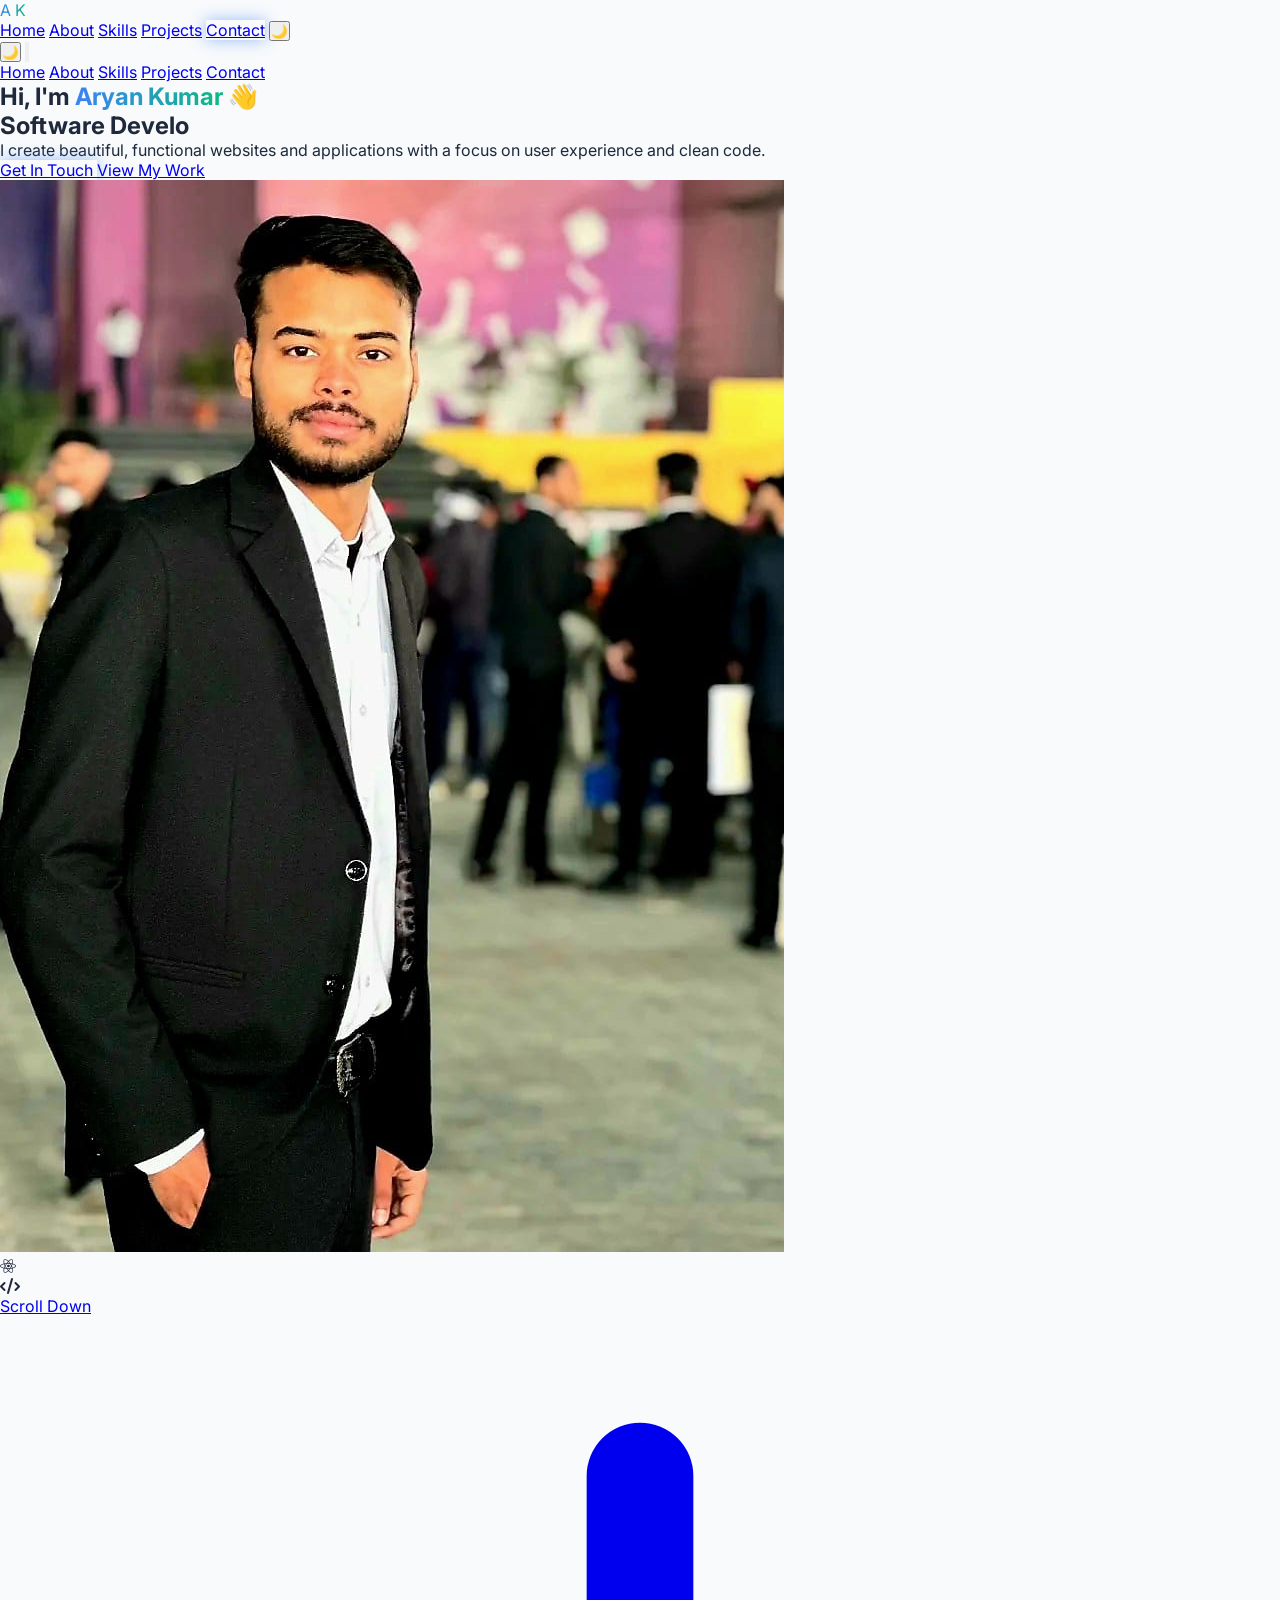
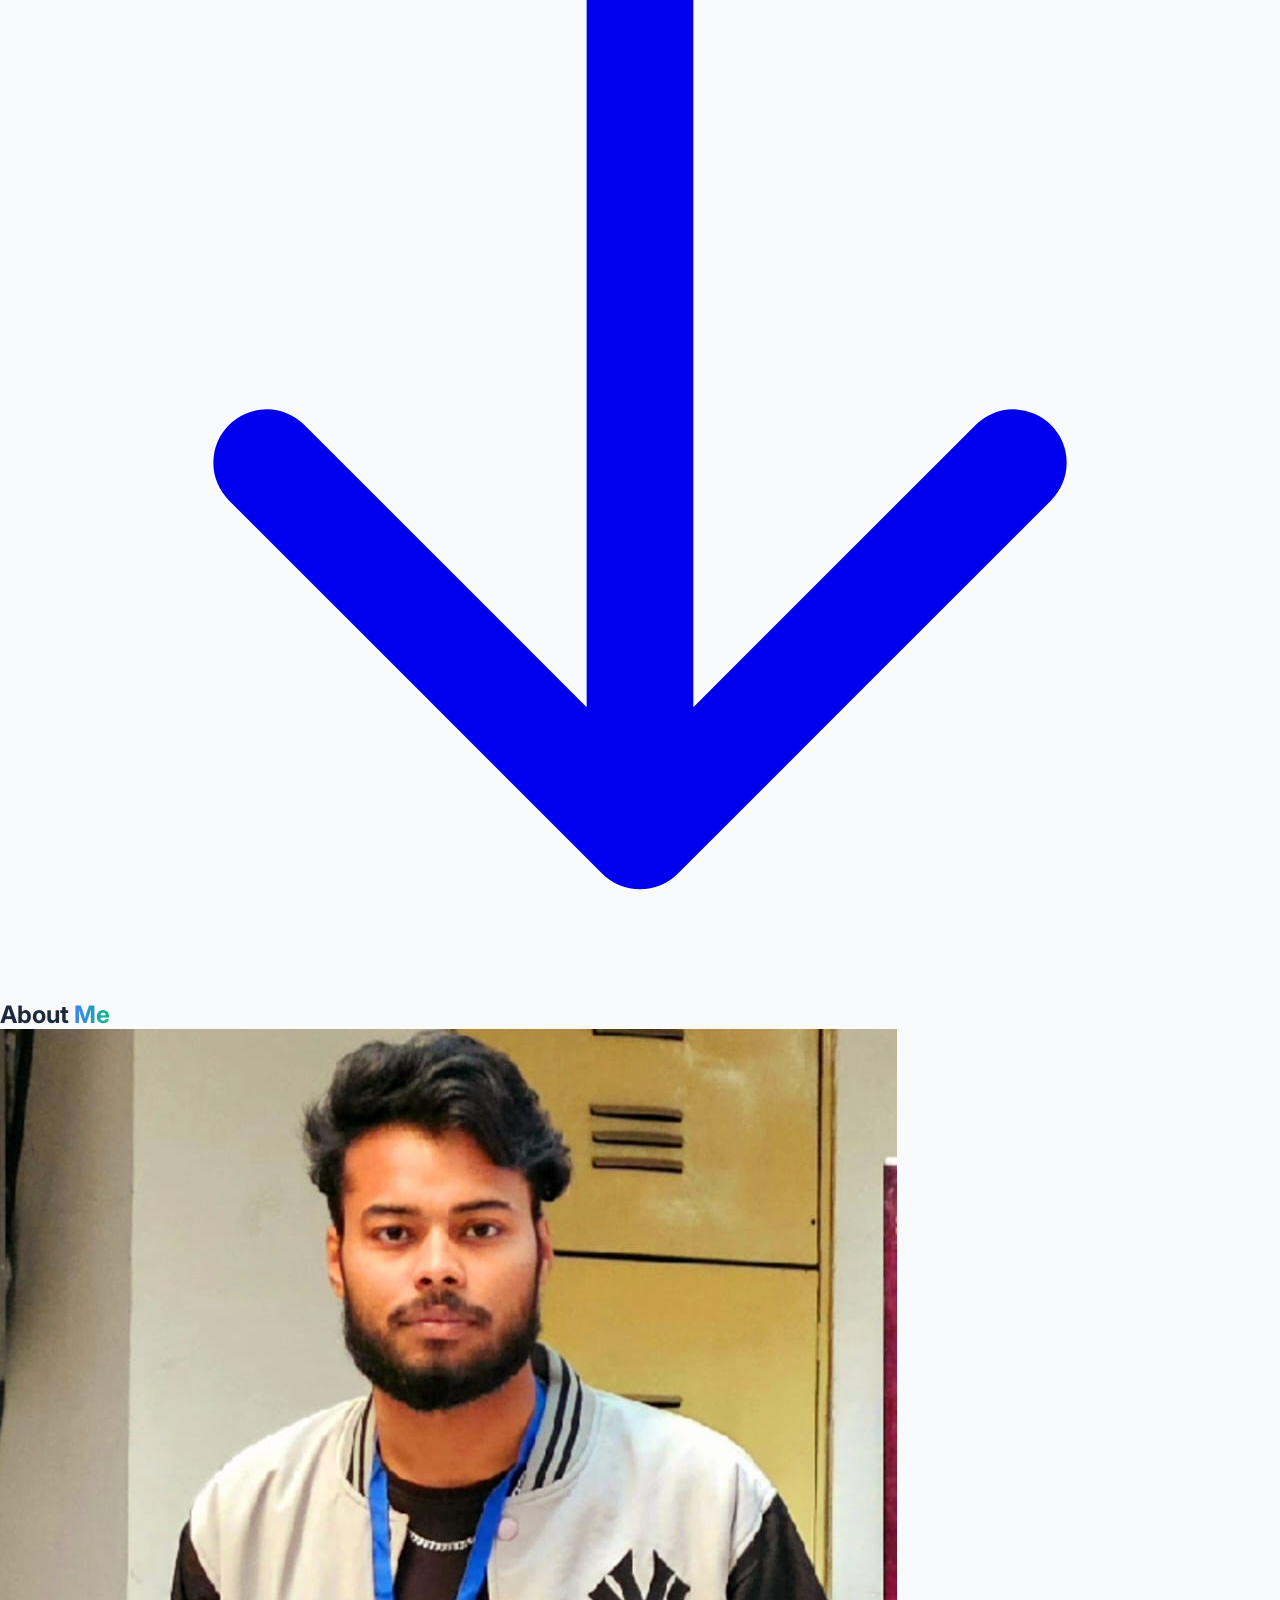
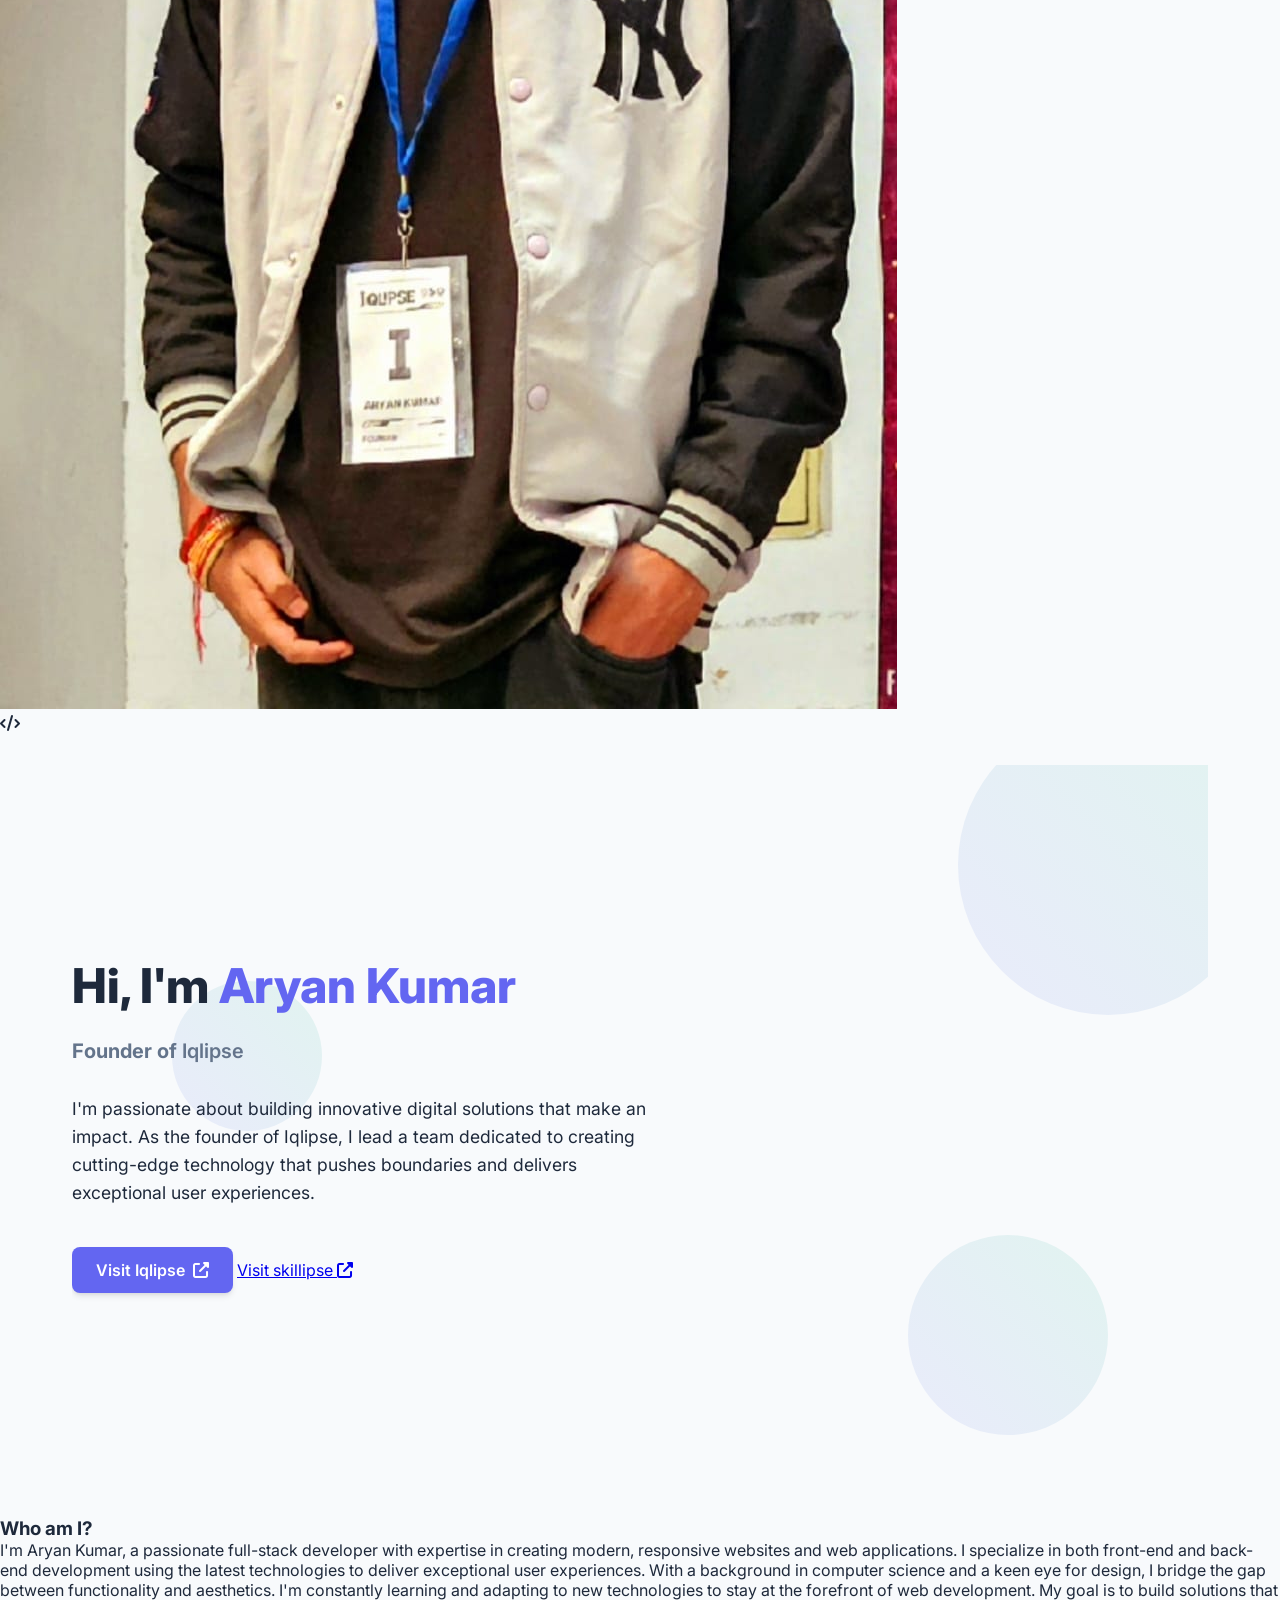
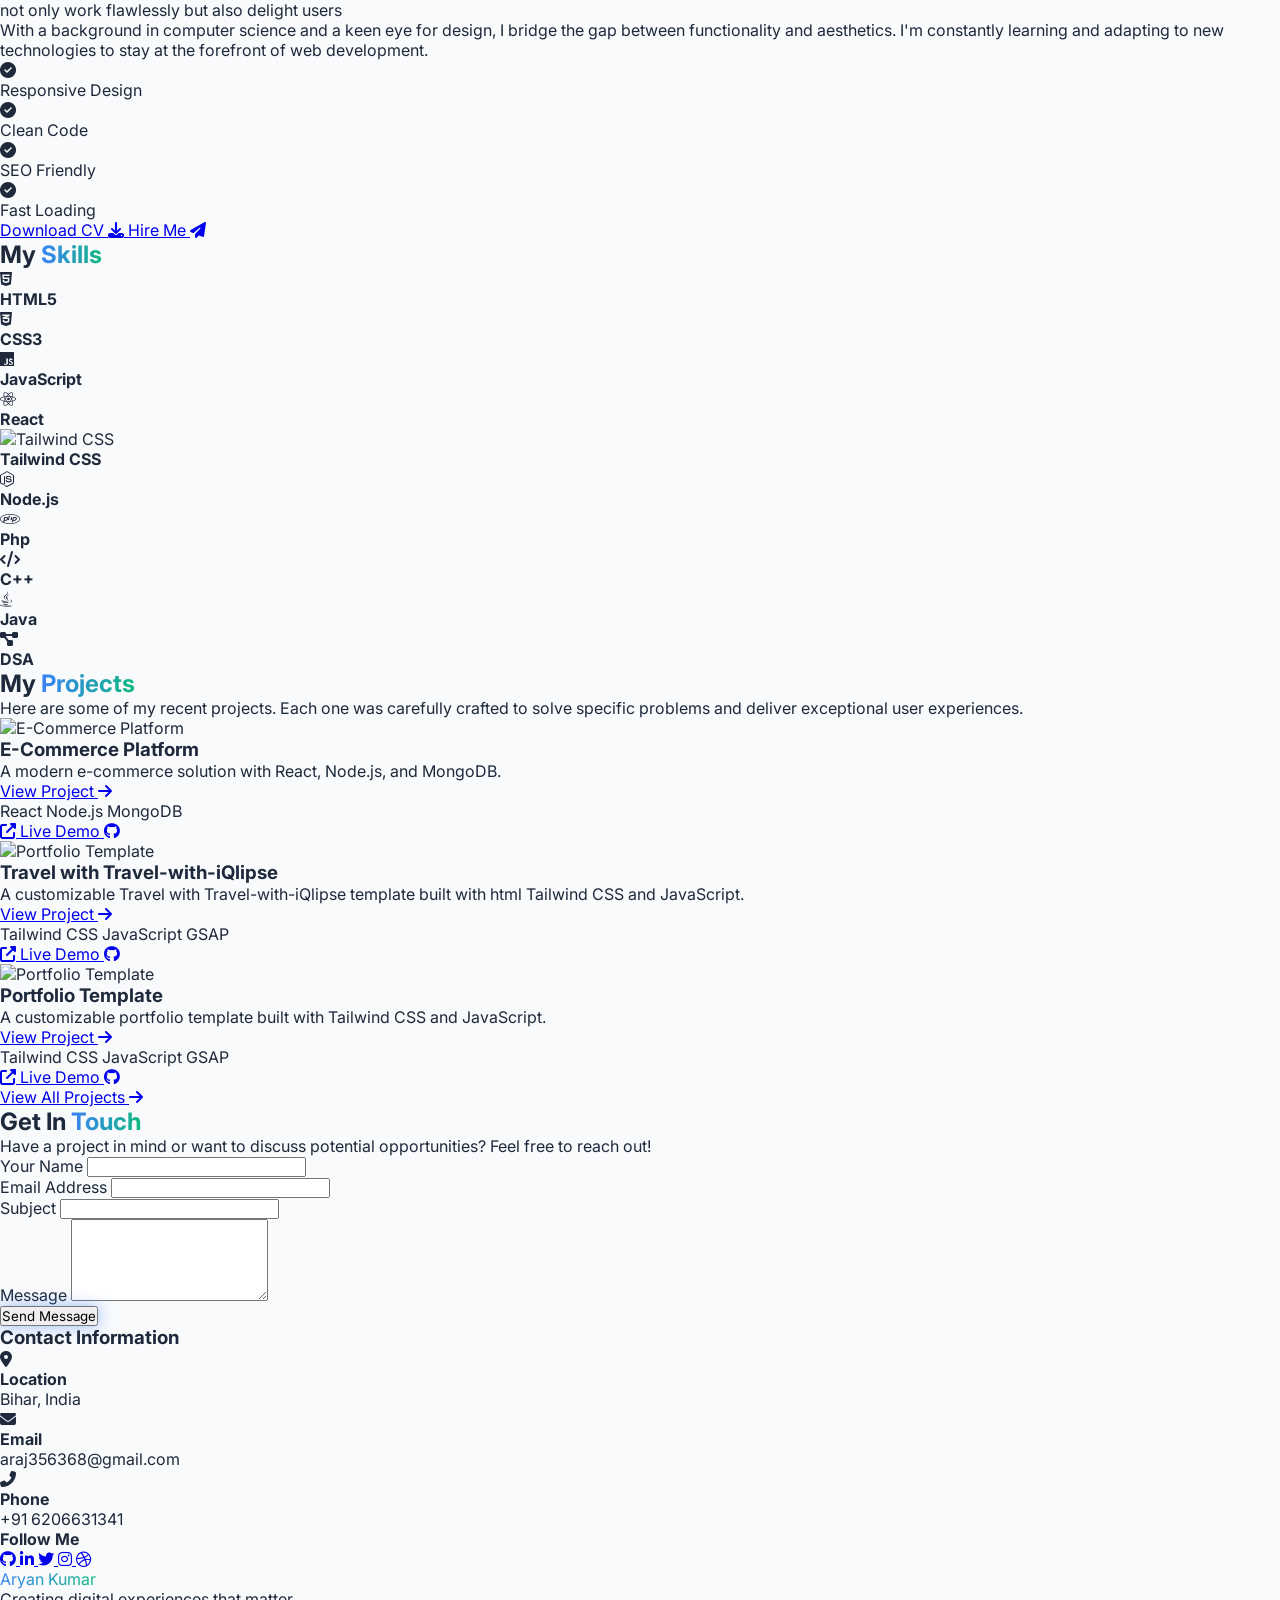
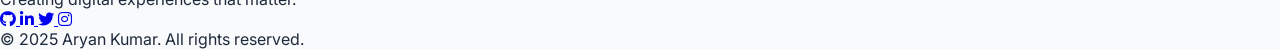
==== index.html @ 7e9548c3 "Rename aryan.html to index.html" ====
<!DOCTYPE html>
<html lang="en">
<head>
    <meta charset="UTF-8">
    <meta name="viewport" content="width=device-width, initial-scale=1.0">
    <title>Aryan Kumar | Portfolio</title>
    <script src="https://cdn.tailwindcss.com"></script>
      <!-- External CSS file linked here -->
  <link rel="stylesheet" href="style.css">
    <link rel="stylesheet" href="https://cdnjs.cloudflare.com/ajax/libs/font-awesome/6.4.0/css/all.min.css">
    <script>
        tailwind.config = {
            darkMode: 'class',
            theme: {
                extend: {
                    colors: {
                        primary: {
                            light: '#3B82F6',
                            dark: '#60A5FA'
                        },
                        secondary: {
                            light: '#1E40AF',
                            dark: '#93C5FD'
                        },
                        accent: {
                            light: '#10B981',
                            dark: '#6EE7B7'
                        },
                        dark: {
                            light: '#1F2937',
                            dark: '#111827'
                        },
                        light: {
                            light: '#F9FAFB',
                            dark: '#1F2937'
                        },
                        bg: {
                            light: '#F9FAFB',
                            dark: '#111827'
                        },
                        text: {
                            light: '#1F2937',
                            dark: '#F9FAFB'
                        }
                    },
                    fontFamily: {
                        sans: ['Inter', 'sans-serif'],
                    },
                    animation: {
                        'float': 'float 6s ease-in-out infinite',
                        'float-reverse': 'float-reverse 5s ease-in-out infinite',
                        'pulse-slow': 'pulse 6s cubic-bezier(0.4, 0, 0.6, 1) infinite',
                    },
                    keyframes: {
                        float: {
                            '0%, 100%': { transform: 'translateY(0)' },
                            '50%': { transform: 'translateY(-20px)' },
                        },
                        'float-reverse': {
                            '0%, 100%': { transform: 'translateY(-10px)' },
                            '50%': { transform: 'translateY(10px)' },
                        }
                    }
                }
            }
        }
    </script>
   
</head>
<body class="font-sans bg-light-light text-dark-light antialiased theme-transition dark:bg-dark-dark dark:text-light-dark">
    <!-- Animated Background Elements -->
    <div class="fixed inset-0 overflow-hidden -z-10 grid-pattern">
        <div class="absolute top-20 left-20 w-64 h-64 rounded-full bg-primary-light blob animate-float dark:bg-primary-dark"></div>
        <div class="absolute bottom-20 right-20 w-72 h-72 rounded-full bg-accent-light blob animate-float-reverse dark:bg-accent-dark"></div>
        <div class="absolute top-1/3 right-1/4 w-40 h-40 rounded-full bg-secondary-light blob animate-pulse-slow dark:bg-secondary-dark"></div>
    </div>

    <!-- Navigation -->
    <nav class="fixed w-full bg-white/80 backdrop-blur-md shadow-sm z-50 dark:bg-dark-dark/80 dark:shadow-gray-800/20">
        <div class="max-w-7xl mx-auto px-4 sm:px-6 lg:px-8">
            <div class="flex justify-between h-16 items-center">
                <div class="flex-shrink-0 flex items-center">
                    <span class="text-xl font-bold gradient-text">A K</span>
                </div>
                <div class="hidden md:block">
                    <div class="ml-10 flex items-center space-x-4">
                        <a href="#home" class="px-3 py-2 rounded-md text-sm font-medium hover:text-primary-light dark:hover:text-primary-dark transition">Home</a>
                        <a href="#about" class="px-3 py-2 rounded-md text-sm font-medium hover:text-primary-light dark:hover:text-primary-dark transition">About</a>
                        <a href="#skills" class="px-3 py-2 rounded-md text-sm font-medium hover:text-primary-light dark:hover:text-primary-dark transition">Skills</a>
                        <a href="#projects" class="px-3 py-2 rounded-md text-sm font-medium hover:text-primary-light dark:hover:text-primary-dark transition">Projects</a>
                        <a href="#contact" class="px-3 py-2 rounded-md text-sm font-medium bg-primary-light text-white hover:bg-secondary-light dark:bg-primary-dark dark:hover:bg-secondary-dark transition glow">Contact</a>
                        <button id="theme-toggle" class="p-2 rounded-full focus:outline-none text-gray-700 dark:text-gray-300 hover:bg-gray-200 dark:hover:bg-gray-700 transition">
                            <span id="theme-icon" class="text-xl">🌙</span>
                        </button>
                        
                    </div>
                </div>
    
                <div class="md:hidden flex items-center">
                    <button id="theme-toggle-mobile" class="p-2 mr-2 rounded-full focus:outline-none text-gray-700 dark:text-gray-300 hover:bg-gray-200 dark:hover:bg-gray-700 transition">
                        <span id="theme-icon-mobile" class="text-xl">🌙</span>
                    </button>
                    <button id="menu-btn" class="text-gray-500 hover:text-primary-light dark:hover:text-primary-dark focus:outline-none">
                        <svg class="h-6 w-6" fill="none" viewBox="0 0 24 24" stroke="currentColor">
                            <path stroke-linecap="round" stroke-linejoin="round" stroke-width="2" d="M4 6h16M4 12h16M4 18h16"></path>
                        </svg>
                    </button>
                </div>
            </div>
        </div>
        <!-- Mobile menu -->
        <div id="mobile-menu" class="md:hidden hidden bg-white/95 dark:bg-dark-dark/95 shadow-lg backdrop-blur-md">
            <div class="px-2 pt-2 pb-3 space-y-1 sm:px-3">
                <a href="#home" class="block px-3 py-2 rounded-md text-base font-medium hover:text-primary-light dark:hover:text-primary-dark transition">Home</a>
                <a href="#about" class="block px-3 py-2 rounded-md text-base font-medium hover:text-primary-light dark:hover:text-primary-dark transition">About</a>
                <a href="#skills" class="block px-3 py-2 rounded-md text-base font-medium hover:text-primary-light dark:hover:text-primary-dark transition">Skills</a>
                <a href="#projects" class="block px-3 py-2 rounded-md text-base font-medium hover:text-primary-light dark:hover:text-primary-dark transition">Projects</a>
                <a href="#contact" class="block px-3 py-2 rounded-md text-base font-medium bg-primary-light text-white hover:bg-secondary-light dark:bg-primary-dark dark:hover:bg-secondary-dark transition">Contact</a>
            </div>
        </div>
    </nav>

    <!-- Hero Section -->
    <section id="home" class="pt-32 pb-20 px-4 sm:px-6 lg:px-8 max-w-7xl mx-auto">
        <div class="flex flex-col md:flex-row items-center">
            <div class="md:w-1/2 mb-10 md:mb-0">
                <h1 class="text-4xl md:text-5xl lg:text-6xl font-bold leading-tight mb-6">
                    Hi, I'm <span class="gradient-text">Aryan Kumar</span> <span class="wave-hand">👋</span>
                </h1>
                <h2 class="text-2xl md:text-3xl text-gray-600 dark:text-gray-300 mb-8">
                    <span class="typing-animation"></span>
                </h2>
                <p class="text-lg text-gray-600 dark:text-gray-300 mb-8 max-w-lg">
                    I create beautiful, functional websites and applications with a focus on user experience and clean code.
                </p>
                <div class="flex space-x-4">
                    <a href="#contact" class="px-6 py-3 bg-primary-light text-white rounded-lg hover:bg-secondary-light dark:bg-primary-dark dark:hover:bg-secondary-dark transition shadow-lg glow">
                        Get In Touch
                    </a>
                    <a href="#projects" class="px-6 py-3 border border-primary-light text-primary-light rounded-lg hover:bg-primary-light hover:text-white dark:border-primary-dark dark:text-primary-dark dark:hover:bg-primary-dark transition">
                        View My Work
                    </a>
                </div>
            </div>
            <div class="md:w-1/2 flex justify-center">
                <div class="relative w-64 h-64 md:w-80 md:h-80">
                    <img src="aryan image.jpeg" alt="Aryan Kumar" class="rounded-full border-4 border-white shadow-xl z-10 relative dark:border-gray-800">
                    <div class="absolute -inset-4 rounded-full border-4 border-primary-light/20 animate-spin-slow z-0 dark:border-primary-dark/20"></div>
                    <div class="absolute -inset-8 rounded-full border-4 border-accent-light/20 animate-spin-slow-reverse z-0 dark:border-accent-dark/20"></div>
                    <div class="absolute -inset-12 rounded-full border-4 border-secondary-light/10 animate-spin-slow z-0 dark:border-secondary-dark/10"></div>
                  <div class="absolute -top-4 -right-4 bg-white dark:bg-gray-800 p-3 rounded-full shadow-lg flex items-center justify-center border border-gray-200 dark:border-gray-700">
                        <i class="fab fa-react text-3xl text-blue-400"></i>
                    </div>
                    <div class="absolute -bottom-4 -left-4 bg-white dark:bg-gray-800 p-3 rounded-full shadow-lg flex items-center justify-center border border-gray-200 dark:border-gray-700">
                        <i class="fas fa-code text-2xl text-green-500"></i>
                    </div>
                </div>
                
            </div>
        </div>
        
        <!-- Animated scroll indicator -->
        <div class="mt-20 flex justify-center">
            <a href="#about" class="animate-bounce flex flex-col items-center text-gray-500 dark:text-gray-400 hover:text-primary-light dark:hover:text-primary-dark transition">
                <span class="mb-2">Scroll Down</span>
                <svg xmlns="http://www.w3.org/2000/svg" class="h-6 w-6" fill="none" viewBox="0 0 24 24" stroke="currentColor">
                    <path stroke-linecap="round" stroke-linejoin="round" stroke-width="2" d="M19 14l-7 7m0 0l-7-7m7 7V3" />
                </svg>
            </a>
        </div>
    </section>

    <!-- About Section -->
    <section id="about" class="py-20 px-4 sm:px-6 lg:px-8 max-w-7xl mx-auto bg-white/50 backdrop-blur-sm rounded-xl shadow-sm dark:bg-dark-dark/50 dark:shadow-gray-800/20">
        <div class="text-center mb-16">
            <h2 class="text-3xl font-bold mb-4">About <span class="gradient-text">Me</span></h2>
            <div class="w-20 h-1 bg-primary-light mx-auto dark:bg-primary-dark"></div>
        </div>
        <div class="flex flex-col md:flex-row items-center">
            <div class="md:w-1/3 mb-10 md:mb-0 flex justify-center">
                <div class="relative">
                    <img src="IMG-20250716-WA0002.jpg" alt="Aryan Kumar" class="rounded-lg shadow-xl w-64 h-80 object-cover dark:shadow-gray-800/30">
                    <div class="absolute -bottom-4 -right-4 w-16 h-16 bg-accent-light rounded-full flex items-center justify-center text-white dark:bg-accent-dark">
                        <i class="fas fa-code text-2xl"></i>
                    </div>
                    <div class="container">
        <section class="intro-section">
            <div class="floating-shapes">
                <div class="shape"></div>
                <div class="shape"></div>
                <div class="shape"></div>
            </div>
            
            <div class="intro-content">
                <h1 class="intro-title">Hi, I'm <span style="color: var(--primary);">Aryan Kumar</span></h1>
                <h2 class="intro-subtitle">Founder of <span style="font-weight: 600;">Iqlipse</span></h2>
                <p class="intro-description">
                    I'm passionate about building innovative digital solutions that make an impact. 
                    As the founder of Iqlipse, I lead a team dedicated to creating cutting-edge 
                    technology that pushes boundaries and delivers exceptional user experiences.
                </p>
                <a href="https://iqlipse.space" target="_blank" class="iqlipse-link">
                    Visit Iqlipse <i class="fas fa-external-link-alt"></i>
                </a>
                  <a href="https://skillipse.org" target="_blank" class="skillipse-link">
                    Visit skillipse <i class="fas fa-external-link-alt"></i>
                </a>
            </div>
        </section>
    </div>

                </div>
            </div>
            <div class="md:w-2/3 md:pl-12">
                <h3 class="text-2xl font-bold mb-6 dark:text-white">Who am I?</h3>
                <p class="text-gray-600 dark:text-gray-300 mb-6">
                    I'm Aryan Kumar, a passionate full-stack developer with expertise in creating modern, responsive websites and web applications. I specialize in both front-end and back-end development using the latest technologies to deliver exceptional user experiences.

With a background in computer science and a keen eye for design, I bridge the gap between functionality and aesthetics. I'm constantly learning and adapting to new technologies to stay at the forefront of web development. My goal is to build solutions that not only work flawlessly but also delight users
                </p>
                <p class="text-gray-600 dark:text-gray-300 mb-8">
                    With a background in computer science and a keen eye for design, I bridge the gap between functionality and aesthetics. I'm constantly learning and adapting to new technologies to stay at the forefront of web development.
                </p>
                <div class="grid grid-cols-2 gap-4 mb-8">
                    <div class="flex items-center">
                        <div class="mr-3 text-primary-light dark:text-primary-dark">
                            <i class="fas fa-check-circle text-xl"></i>
                        </div>
                        <span class="text-gray-700 dark:text-gray-300">Responsive Design</span>
                    </div>
                    <div class="flex items-center">
                        <div class="mr-3 text-primary-light dark:text-primary-dark">
                            <i class="fas fa-check-circle text-xl"></i>
                        </div>
                        <span class="text-gray-700 dark:text-gray-300">Clean Code</span>
                    </div>
                    <div class="flex items-center">
                        <div class="mr-3 text-primary-light dark:text-primary-dark">
                            <i class="fas fa-check-circle text-xl"></i>
                        </div>
                        <span class="text-gray-700 dark:text-gray-300">SEO Friendly</span>
                    </div>
                    <div class="flex items-center">
                        <div class="mr-3 text-primary-light dark:text-primary-dark">
                            <i class="fas fa-check-circle text-xl"></i>
                        </div>
                        <span class="text-gray-700 dark:text-gray-300">Fast Loading</span>
                    </div>
                </div>
                <a href="#" class="inline-flex items-center text-primary-light font-medium hover:text-secondary-light dark:text-primary-dark dark:hover:text-secondary-dark transition">
                    Download CV
                    <i class="fas fa-download ml-2"></i>
                </a>
                   <a href="#contact" class="inline-flex items-center px-4 py-2 bg-accent-light/10 text-accent-light font-medium rounded-lg hover:bg-accent-light/20 dark:bg-accent-dark/20 dark:text-accent-dark dark:hover:bg-accent-dark/30 transition">
                        Hire Me
                        <i class="fas fa-paper-plane ml-2"></i>
                    </a>
            </div>
        </div>
    </section>

    <!-- Skills Section -->
    <section id="skills" class="py-20 px-4 sm:px-6 lg:px-8 max-w-7xl mx-auto">
        <div class="text-center mb-16">
            <h2 class="text-3xl font-bold mb-4">My <span class="gradient-text">Skills</span></h2>
            <div class="w-20 h-1 bg-primary-light mx-auto dark:bg-primary-dark"></div>
        </div>
        <div class="grid grid-cols-2 md:grid-cols-3 lg:grid-cols-6 gap-8">
            <!-- Skill Item -->
            <div class="bg-white dark:bg-gray-800 p-6 rounded-xl shadow-md hover:shadow-lg transition text-center skill-item">
                <div class="w-16 h-16 mx-auto mb-4 flex items-center justify-center bg-blue-50 dark:bg-blue-900/30 rounded-full">
                    <i class="fab fa-html5 text-3xl text-orange-500"></i>
                </div>
                <h4 class="font-bold mb-2 dark:text-white">HTML5</h4>
                <div class="w-full bg-gray-200 dark:bg-gray-700 rounded-full h-2">
                    <div class="bg-orange-500 h-2 rounded-full" style="width: 95%"></div>
                </div>
            </div>
            
            <!-- Skill Item -->
            <div class="bg-white dark:bg-gray-800 p-6 rounded-xl shadow-md hover:shadow-lg transition text-center skill-item">
                <div class="w-16 h-16 mx-auto mb-4 flex items-center justify-center bg-blue-50 dark:bg-blue-900/30 rounded-full">
                    <i class="fab fa-css3-alt text-3xl text-blue-500"></i>
                </div>
                <h4 class="font-bold mb-2 dark:text-white">CSS3</h4>
                <div class="w-full bg-gray-200 dark:bg-gray-700 rounded-full h-2">
                    <div class="bg-blue-500 h-2 rounded-full" style="width: 90%"></div>
                </div>
            </div>
            
            <!-- Skill Item -->
            <div class="bg-white dark:bg-gray-800 p-6 rounded-xl shadow-md hover:shadow-lg transition text-center skill-item">
                <div class="w-16 h-16 mx-auto mb-4 flex items-center justify-center bg-blue-50 dark:bg-blue-900/30 rounded-full">
                    <i class="fab fa-js text-3xl text-yellow-500"></i>
                </div>
                <h4 class="font-bold mb-2 dark:text-white">JavaScript</h4>
                <div class="w-full bg-gray-200 dark:bg-gray-700 rounded-full h-2">
                    <div class="bg-yellow-500 h-2 rounded-full" style="width: 85%"></div>
                </div>
            </div>
            
            <!-- Skill Item -->
            <div class="bg-white dark:bg-gray-800 p-6 rounded-xl shadow-md hover:shadow-lg transition text-center skill-item">
                <div class="w-16 h-16 mx-auto mb-4 flex items-center justify-center bg-blue-50 dark:bg-blue-900/30 rounded-full">
                    <i class="fab fa-react text-3xl text-blue-400"></i>
                </div>
                <h4 class="font-bold mb-2 dark:text-white">React</h4>
                <div class="w-full bg-gray-200 dark:bg-gray-700 rounded-full h-2">
                    <div class="bg-blue-400 h-2 rounded-full" style="width: 80%"></div>
                </div>
            </div>
            
            <!-- Skill Item -->
            <div class="bg-white dark:bg-gray-800 p-6 rounded-xl shadow-md hover:shadow-lg transition text-center skill-item">
                <div class="w-16 h-16 mx-auto mb-4 flex items-center justify-center bg-blue-50 dark:bg-blue-900/30 rounded-full">
                    <img src="https://cdn.worldvectorlogo.com/logos/tailwindcss.svg" alt="Tailwind CSS" class="w-8 h-8">
                </div>
                <h4 class="font-bold mb-2 dark:text-white">Tailwind CSS</h4>
                <div class="w-full bg-gray-200 dark:bg-gray-700 rounded-full h-2">
                    <div class="bg-cyan-500 h-2 rounded-full" style="width: 90%"></div>
                </div>
            </div>
            
            
            <!-- Skill Item -->
            <div class="bg-white dark:bg-gray-800 p-6 rounded-xl shadow-md hover:shadow-lg transition text-center skill-item">
                <div class="w-16 h-16 mx-auto mb-4 flex items-center justify-center bg-blue-50 dark:bg-blue-900/30 rounded-full">
                    <i class="fab fa-node-js text-3xl text-green-500"></i>
                </div>
                <h4 class="font-bold mb-2 dark:text-white">Node.js</h4>
                <div class="w-full bg-gray-200 dark:bg-gray-700 rounded-full h-2">
                    <div class="bg-green-500 h-2 rounded-full" style="width: 75%"></div>
                </div>
            </div>
        </div>
        
        <div class="grid grid-cols-2 md:grid-cols-4 gap-4 p-4 mt-8">
            <!-- Python Card -->
            <div class="bg-white dark:bg-gray-800 p-6 rounded-xl shadow-md hover:shadow-lg transition text-center skill-item">
                <div class="w-16 h-16 mx-auto mb-4 flex items-center justify-center bg-blue-50 dark:bg-blue-900/30 rounded-full">
                    <i class="fab fa-php text-3xl text-blue-600"></i>
                </div>
                <h4 class="font-bold mb-2 dark:text-white">Php</h4>
                <div class="w-full bg-gray-200 dark:bg-gray-700 rounded-full h-2">
                    <div class="bg-blue-600 h-2 rounded-full" style="width: 90%"></div>
                </div>
            </div>

            <!-- C++ Card -->
            <div class="bg-white dark:bg-gray-800 p-6 rounded-xl shadow-md hover:shadow-lg transition text-center skill-item">
                <div class="w-16 h-16 mx-auto mb-4 flex items-center justify-center bg-blue-50 dark:bg-blue-900/30 rounded-full">
                    <i class="fas fa-code text-3xl text-blue-800"></i>
                </div>
                <h4 class="font-bold mb-2 dark:text-white">C++</h4>
                <div class="w-full bg-gray-200 dark:bg-gray-700 rounded-full h-2">
                    <div class="bg-blue-800 h-2 rounded-full" style="width: 85%"></div>
                </div>
            </div>

            <!-- Java Card -->
            <div class="bg-white dark:bg-gray-800 p-6 rounded-xl shadow-md hover:shadow-lg transition text-center skill-item">
                <div class="w-16 h-16 mx-auto mb-4 flex items-center justify-center bg-red-50 dark:bg-red-900/30 rounded-full">
                    <i class="fab fa-java text-3xl text-red-600"></i>
                </div>
                <h4 class="font-bold mb-2 dark:text-white">Java</h4>
                <div class="w-full bg-gray-200 dark:bg-gray-700 rounded-full h-2">
                    <div class="bg-red-600 h-2 rounded-full" style="width: 75%"></div>
                </div>
            </div>

            <!-- DSA Card -->
            <div class="bg-white dark:bg-gray-800 p-6 rounded-xl shadow-md hover:shadow-lg transition text-center skill-item">
                <div class="w-16 h-16 mx-auto mb-4 flex items-center justify-center bg-purple-50 dark:bg-purple-900/30 rounded-full">
                    <i class="fas fa-project-diagram text-3xl text-purple-600"></i>
                </div>
                <h4 class="font-bold mb-2 dark:text-white">DSA</h4>
                <div class="w-full bg-gray-200 dark:bg-gray-700 rounded-full h-2">
                    <div class="bg-purple-600 h-2 rounded-full" style="width: 88%"></div>
                </div>
            </div>
        </div>
    </section>

    <!-- Projects Section -->
    <section id="projects" class="py-20 px-4 sm:px-6 lg:px-8 max-w-7xl mx-auto bg-white/50 backdrop-blur-sm rounded-xl shadow-sm dark:bg-dark-dark/50 dark:shadow-gray-800/20">
        <div class="text-center mb-16">
            <h2 class="text-3xl font-bold mb-4">My <span class="gradient-text">Projects</span></h2>
            <div class="w-20 h-1 bg-primary-light mx-auto dark:bg-primary-dark"></div>
            <p class="text-gray-600 dark:text-gray-300 max-w-2xl mx-auto mt-6">Here are some of my recent projects. Each one was carefully crafted to solve specific problems and deliver exceptional user experiences.</p>
        </div>
        <div class="grid grid-cols-1 md:grid-cols-2 lg:grid-cols-3 gap-8">
           <!-- Project 1 -->
            <div class="project-card bg-white dark:bg-gray-800 rounded-xl overflow-hidden shadow-md transition duration-300 hover:shadow-xl border border-gray-200 dark:border-gray-700">
                <div class="relative overflow-hidden h-48">
                    <img src="https://images.unsplash.com/photo-1551434678-e076c223a692?ixlib=rb-1.2.1&ixid=eyJhcHBfaWQiOjEyMDd9&auto=format&fit=crop&w=600&q=80" alt="E-Commerce Platform" class="w-full h-full object-cover transition duration-500 hover:scale-110">
                    <div class="absolute inset-0 bg-gradient-to-t from-black/70 to-transparent opacity-0 hover:opacity-100 transition flex items-end p-6">
                        <div>
                            <h3 class="text-white text-xl font-bold mb-2">E-Commerce Platform</h3>
                            <p class="text-gray-300 mb-4">A modern e-commerce solution with React, Node.js, and MongoDB.</p>
                            <a href="#" class="inline-flex items-center px-3 py-1 bg-white text-gray-800 rounded-md text-sm font-medium hover:bg-gray-100 transition">
                                View Project
                                <i class="fas fa-arrow-right ml-1 text-xs"></i>
                            </a>
                        </div>
                    </div>
                </div>
                <div class="p-6">
                    <div class="flex flex-wrap gap-2 mb-4">
                        <span class="px-3 py-1 bg-blue-100 dark:bg-blue-900/30 text-blue-800 dark:text-blue-300 text-xs font-medium rounded-full">React</span>
                        <span class="px-3 py-1 bg-green-100 dark:bg-green-900/30 text-green-800 dark:text-green-300 text-xs font-medium rounded-full">Node.js</span>
                        <span class="px-3 py-1 bg-yellow-100 dark:bg-yellow-900/30 text-yellow-800 dark:text-yellow-300 text-xs font-medium rounded-full">MongoDB</span>
                    </div>
                    <div class="flex justify-between items-center">
                        <a href="#" class="text-primary-light dark:text-primary-dark hover:underline flex items-center">
                            <i class="fas fa-external-link-alt mr-1 text-sm"></i>
                            Live Demo
                        </a>
                        <a href="#" class="text-gray-500 hover:text-gray-700 dark:hover:text-gray-300">
                            <i class="fab fa-github"></i>
                        </a>
                    </div>
                </div>
            </div>
            
            
                      <!-- Project 2 -->
            <div class="project-card bg-white dark:bg-gray-800 rounded-xl overflow-hidden shadow-md transition duration-300 hover:shadow-xl border border-gray-200 dark:border-gray-700">
                <div class="relative overflow-hidden h-48">
                    <img src="c:\Users\iitar\OneDrive\Pictures\Screenshots\Screenshot 2025-05-29 230141 - Copy.png" alt="Portfolio Template" class="w-full h-full object-cover transition duration-500 hover:scale-110">
                    <div class="absolute inset-0 bg-gradient-to-t from-black/70 to-transparent opacity-0 hover:opacity-100 transition flex items-end p-6">
                        <div>
                            <h3 class="text-white text-xl font-bold mb-2">Travel with Travel-with-iQlipse</h3>
                            <p class="text-gray-300 mb-4">A customizable Travel with Travel-with-iQlipse template built with html Tailwind CSS and JavaScript.</p>
                            <a href="#" class="inline-flex items-center px-3 py-1 bg-white text-gray-800 rounded-md text-sm font-medium hover:bg-gray-100 transition">
                                View Project
                                <i class="fas fa-arrow-right ml-1 text-xs"></i>
                            </a>
                        </div>
                    </div>
                </div>
                <div class="p-6">
                    <div class="flex flex-wrap gap-2 mb-4">
                        <span class="px-3 py-1 bg-cyan-100 dark:bg-cyan-900/30 text-cyan-800 dark:text-cyan-300 text-xs font-medium rounded-full">Tailwind CSS</span>
                        <span class="px-3 py-1 bg-yellow-100 dark:bg-yellow-900/30 text-yellow-800 dark:text-yellow-300 text-xs font-medium rounded-full">JavaScript</span>
                        <span class="px-3 py-1 bg-purple-100 dark:bg-purple-900/30 text-purple-800 dark:text-purple-300 text-xs font-medium rounded-full">GSAP</span>
                    </div>
                    <div class="flex justify-between items-center">
                        <a href="file:///C:/traveling%20agency%20website/tavel.html" class="text-primary-light dark:text-primary-dark hover:underline flex items-center">
                            <i class="fas fa-external-link-alt mr-1 text-sm"></i>
                            Live Demo
                        </a>
                        <a href="https://github.com/Lpuaryan27/Travel-with-iQlipse---AI-Powered-Travel-Experiences" class="text-gray-500 hover:text-gray-700 dark:hover:text-gray-300">
                            <i class="fab fa-github"></i>
                        </a>
                    </div>
                </div>
            </div>
            
            
             <!-- Project 3 -->
            <div class="project-card bg-white dark:bg-gray-800 rounded-xl overflow-hidden shadow-md transition duration-300 hover:shadow-xl border border-gray-200 dark:border-gray-700">
                <div class="relative overflow-hidden h-48">
                    <img src="c:\Users\iitar\OneDrive\Pictures\Screenshots\Screenshot 2025-07-15 213911.png" alt="Portfolio Template" class="w-full h-full object-cover transition duration-500 hover:scale-110">
                    <div class="absolute inset-0 bg-gradient-to-t from-black/70 to-transparent opacity-0 hover:opacity-100 transition flex items-end p-6">
                        <div>
                            <h3 class="text-white text-xl font-bold mb-2">Portfolio Template</h3>
                            <p class="text-gray-300 mb-4">A customizable portfolio template built with Tailwind CSS and JavaScript.</p>
                            <a href="file:///C:/portfilo/aryan.html" class="inline-flex items-center px-3 py-1 bg-white text-gray-800 rounded-md text-sm font-medium hover:bg-gray-100 transition">
                                View Project
                                <i class="fas fa-arrow-right ml-1 text-xs"></i>
                            </a>
                        </div>
                    </div>
                </div>
                <div class="p-6">
                    <div class="flex flex-wrap gap-2 mb-4">
                        <span class="px-3 py-1 bg-cyan-100 dark:bg-cyan-900/30 text-cyan-800 dark:text-cyan-300 text-xs font-medium rounded-full">Tailwind CSS</span>
                        <span class="px-3 py-1 bg-yellow-100 dark:bg-yellow-900/30 text-yellow-800 dark:text-yellow-300 text-xs font-medium rounded-full">JavaScript</span>
                        <span class="px-3 py-1 bg-purple-100 dark:bg-purple-900/30 text-purple-800 dark:text-purple-300 text-xs font-medium rounded-full">GSAP</span>
                    </div>
                    <div class="flex justify-between items-center">
                        <a href="file:///C:/portfilo/aryan.html" class="text-primary-light dark:text-primary-dark hover:underline flex items-center">
                            <i class="fas fa-external-link-alt mr-1 text-sm"></i>
                            Live Demo
                        </a>
                        <a href="#" class="text-gray-500 hover:text-gray-700 dark:hover:text-gray-300">
                            <i class="fab fa-github"></i>
                        </a>
                    </div>
                </div>
            </div>
            
        <div class="text-center mt-12">
            <a href="C:\portfilo\project.html" class="inline-flex items-center px-6 py-3 border border-primary-light text-primary-light rounded-lg hover:bg-primary-light hover:text-white dark:border-primary-dark dark:text-primary-dark dark:hover:bg-primary-dark transition">
                View All Projects
                <i class="fas fa-arrow-right ml-2"></i>
            </a>
        </div>
    </section>

    <!-- Contact Section -->
    <section id="contact" class="py-20 px-4 sm:px-6 lg:px-8 max-w-7xl mx-auto">
        <div class="text-center mb-16">
            <h2 class="text-3xl font-bold mb-4">Get In <span class="gradient-text">Touch</span></h2>
            <div class="w-20 h-1 bg-primary-light mx-auto dark:bg-primary-dark"></div>
            <p class="text-gray-600 dark:text-gray-300 max-w-2xl mx-auto mt-6">Have a project in mind or want to discuss potential opportunities? Feel free to reach out!</p>
        </div>
        <div class="flex flex-col md:flex-row gap-12">
            <div class="md:w-1/2">
                <form class="space-y-6">
                    <div>
                        <label for="name" class="block text-sm font-medium text-gray-700 dark:text-gray-300 mb-1">Your Name</label>
                        <input type="text" id="name" name="name" class="w-full px-4 py-3 border border-gray-300 dark:border-gray-600 rounded-lg focus:ring-2 focus:ring-primary-light dark:focus:ring-primary-dark focus:border-primary-light dark:focus:border-primary-dark outline-none transition bg-white dark:bg-gray-800">
                    </div>
                    <div>
                        <label for="email" class="block text-sm font-medium text-gray-700 dark:text-gray-300 mb-1">Email Address</label>
                        <input type="email" id="email" name="email" class="w-full px-4 py-3 border border-gray-300 dark:border-gray-600 rounded-lg focus:ring-2 focus:ring-primary-light dark:focus:ring-primary-dark focus:border-primary-light dark:focus:border-primary-dark outline-none transition bg-white dark:bg-gray-800">
                    </div>
                    <div>
                        <label for="subject" class="block text-sm font-medium text-gray-700 dark:text-gray-300 mb-1">Subject</label>
                        <input type="text" id="subject" name="subject" class="w-full px-4 py-3 border border-gray-300 dark:border-gray-600 rounded-lg focus:ring-2 focus:ring-primary-light dark:focus:ring-primary-dark focus:border-primary-light dark:focus:border-primary-dark outline-none transition bg-white dark:bg-gray-800">
                    </div>
                    <div>
                        <label for="message" class="block text-sm font-medium text-gray-700 dark:text-gray-300 mb-1">Message</label>
                        <textarea id="message" name="message" rows="5" class="w-full px-4 py-3 border border-gray-300 dark:border-gray-600 rounded-lg focus:ring-2 focus:ring-primary-light dark:focus:ring-primary-dark focus:border-primary-light dark:focus:border-primary-dark outline-none transition bg-white dark:bg-gray-800"></textarea>
                    </div>
                    <button type="submit" class="w-full px-6 py-3 bg-primary-light text-white rounded-lg hover:bg-secondary-light dark:bg-primary-dark dark:hover:bg-secondary-dark transition shadow-lg glow">
                        Send Message
                    </button>
                </form>
            </div>
            <div class="md:w-1/2">
                <div class="bg-white/80 dark:bg-gray-800/80 backdrop-blur-sm p-8 rounded-xl shadow-md h-full">
                    <h3 class="text-xl font-bold mb-6 dark:text-white">Contact Information</h3>
                    <div class="space-y-6">
                        <div class="flex items-start">
                            <div class="flex-shrink-0 bg-primary-light/10 dark:bg-primary-dark/20 p-3 rounded-lg text-primary-light dark:text-primary-dark">
                                <i class="fas fa-map-marker-alt text-xl"></i>
                            </div>
                            <div class="ml-4">
                                <h4 class="font-medium text-gray-900 dark:text-white">Location</h4>
                                <p class="text-gray-600 dark:text-gray-300">Bihar, India</p>
                            </div>
                        </div>
                        <div class="flex items-start">
                            <div class="flex-shrink-0 bg-primary-light/10 dark:bg-primary-dark/20 p-3 rounded-lg text-primary-light dark:text-primary-dark">
                                <i class="fas fa-envelope text-xl"></i>
                            </div>
                            <div class="ml-4">
                                <h4 class="font-medium text-gray-900 dark:text-white">Email</h4>
                                <p class="text-gray-600 dark:text-gray-300">araj356368@gmail.com</p>
                            </div>
                        </div>
                        <div class="flex items-start">
                            <div class="flex-shrink-0 bg-primary-light/10 dark:bg-primary-dark/20 p-3 rounded-lg text-primary-light dark:text-primary-dark">
                                <i class="fas fa-phone-alt text-xl"></i>
                            </div>
                            <div class="ml-4">
                                <h4 class="font-medium text-gray-900 dark:text-white">Phone</h4>
                                <p class="text-gray-600 dark:text-gray-300">+91 6206631341</p>
                            </div>
                        </div>
                        <div class="mt-8">
                            <h4 class="font-medium text-gray-900 dark:text-white mb-4">Follow Me</h4>
                            <div class="flex space-x-4">
                                <a href="https://github.com/Lpuaryan27" class="w-10 h-10 flex items-center justify-center bg-primary-light/10 text-primary-light rounded-full hover:bg-primary-light hover:text-white dark:bg-primary-dark/20 dark:text-primary-dark dark:hover:bg-primary-dark transition">
                                    <i class="fab fa-github"></i>
                                </a>
                                <a href="https://www.linkedin.com/in/aryan-kumar-804b27199/" class="w-10 h-10 flex items-center justify-center bg-primary-light/10 text-primary-light rounded-full hover:bg-primary-light hover:text-white dark:bg-primary-dark/20 dark:text-primary-dark dark:hover:bg-primary-dark transition">
                                    <i class="fab fa-linkedin-in"></i>
                                </a>
                                <a href="#" class="w-10 h-10 flex items-center justify-center bg-primary-light/10 text-primary-light rounded-full hover:bg-primary-light hover:text-white dark:bg-primary-dark/20 dark:text-primary-dark dark:hover:bg-primary-dark transition">
                                    <i class="fab fa-twitter"></i>
                                </a>
                                <a href="#" class="w-10 h-10 flex items-center justify-center bg-primary-light/10 text-primary-light rounded-full hover:bg-primary-light hover:text-white dark:bg-primary-dark/20 dark:text-primary-dark dark:hover:bg-primary-dark transition">
                                    <i class="fab fa-instagram"></i>
                                </a>
                                <a href="#" class="w-10 h-10 flex items-center justify-center bg-primary-light/10 text-primary-light rounded-full hover:bg-primary-light hover:text-white dark:bg-primary-dark/20 dark:text-primary-dark dark:hover:bg-primary-dark transition">
                                    <i class="fab fa-dribbble"></i>
                                </a>
                            </div>
                        </div>
                    </div>
                </div>
            </div>
        </div>
    </section>

    <!-- Footer -->
    <footer class="py-12 px-4 sm:px-6 lg:px-8 bg-dark text-white">
        <div class="max-w-7xl mx-auto">
            <div class="flex flex-col md:flex-row justify-between items-center">
                <div class="mb-6 md:mb-0">
                    <span class="text-xl font-bold gradient-text">Aryan Kumar</span>
                    <p class="mt-2 text-gray-400">Creating digital experiences that matter.</p>
                </div>
                <div class="flex flex-col items-center md:items-end">
                    <div class="flex space-x-6 mb-4">
                        <a href="https://github.com/Lpuaryan27" class="text-gray-400 hover:text-white transition">
                            <i class="fab fa-github"></i>
                        </a>
                        <a href="https://www.linkedin.com/in/aryan-kumar-804b27199/" class="text-gray-400 hover:text-white transition">
                            <i class="fab fa-linkedin-in"></i>
                        </a>
                        <a href="#" class="text-gray-400 hover:text-white transition">
                            <i class="fab fa-twitter"></i>
                        </a>
                        <a href="#" class="text-gray-400 hover:text-white transition">
                            <i class="fab fa-instagram"></i>
                        </a>
                    </div>
                    <p class="text-gray-400 text-sm">© 2025 Aryan Kumar. All rights reserved.</p>
                </div>
            </div>
        </div>
    </footer>
<script src="aryan.js"></script>

   
</body>
</html>
---- style.css ----
@import url('https://fonts.googleapis.com/css2?family=Inter:wght@300;400;500;600;700&display=swap');
        
        .gradient-text {
            background: linear-gradient(90deg, #3B82F6, #10B981);
            -webkit-background-clip: text;
            background-clip: text;
            color: transparent;
        }
        
        .dark .gradient-text {
            background: linear-gradient(90deg, #60A5FA, #6EE7B7);
            -webkit-background-clip: text;
            background-clip: text;
        }
        
        .blob {
            filter: blur(60px);
            opacity: 0.3;
        }
        
        .project-card:hover {
            transform: translateY(-10px);
            box-shadow: 0 20px 25px -5px rgba(0, 0, 0, 0.1), 0 10px 10px -5px rgba(0, 0, 0, 0.04);
        }
        
        .grid-pattern {
            background-image: radial-gradient(circle, currentColor 1px, transparent 1px);
            background-size: 16px 16px;
        }
        
        .glow {
            box-shadow: 0 0 15px rgba(59, 130, 246, 0.5);
        }
        
        .dark .glow {
            box-shadow: 0 0 20px rgba(96, 165, 250, 0.7);
        }
        
        .theme-transition * {
            transition: background-color 0.3s ease, color 0.3s ease, border-color 0.3s ease;
        }
           :root {
            --primary: #6366f1;
            --primary-dark: #4f46e5;
            --dark: #1e293b;
            --light: #f8fafc;
        }
        
        * {
            margin: 0;
            padding: 0;
            box-sizing: border-box;
            font-family: 'Inter', sans-serif;
        }
        
        body {
            background-color: var(--light);
            color: var(--dark);
        }
        
        .container {
            max-width: 1200px;
            margin: 0 auto;
            padding: 2rem;
        }
        
        .intro-section {
            min-height: 80vh;
            display: flex;
            align-items: center;
            position: relative;
            overflow: hidden;
        }
        
        .intro-content {
            position: relative;
            z-index: 2;
            max-width: 600px;
        }
        
        .intro-title {
            font-size: 3rem;
            font-weight: 800;
            line-height: 1.2;
            margin-bottom: 1.5rem;
            opacity: 0;
            transform: translateY(20px);
            animation: fadeInUp 0.8s forwards 0.2s;
        }
        
        .intro-subtitle {
            font-size: 1.25rem;
            color: #64748b;
            margin-bottom: 2rem;
            opacity: 0;
            transform: translateY(20px);
            animation: fadeInUp 0.8s forwards 0.4s;
        }
        
        .intro-description {
            font-size: 1.1rem;
            line-height: 1.6;
            margin-bottom: 2.5rem;
            opacity: 0;
            transform: translateY(20px);
            animation: fadeInUp 0.8s forwards 0.6s;
        }
        
        .iqlipse-link {
            display: inline-flex;
            align-items: center;
            gap: 0.5rem;
            background-color: var(--primary);
            color: white;
            padding: 0.8rem 1.5rem;
            border-radius: 0.5rem;
            text-decoration: none;
            font-weight: 600;
            transition: all 0.3s ease;
            opacity: 0;
            transform: translateY(20px);
            animation: fadeInUp 0.8s forwards 0.8s;
            box-shadow: 0 4px 6px -1px rgba(0, 0, 0, 0.1), 0 2px 4px -1px rgba(0, 0, 0, 0.06);
        }
        
        .iqlipse-link:hover {
            background-color: var(--primary-dark);
            transform: translateY(-2px);
            box-shadow: 0 10px 15px -3px rgba(0, 0, 0, 0.1), 0 4px 6px -2px rgba(0, 0, 0, 0.05);
        }
        
        .iqlipse-link i {
            transition: transform 0.3s ease;
        }
        
        .iqlipse-link:hover i {
            transform: translateX(3px);
        }
        
        .floating-shapes {
            position: absolute;
            top: 0;
            left: 0;
            width: 100%;
            height: 100%;
            overflow: hidden;
            z-index: 1;
        }
        
        .shape {
            position: absolute;
            opacity: 0.1;
            border-radius: 50%;
            background: linear-gradient(45deg, var(--primary), #10b981);
            animation: float 15s infinite linear;
        }
        
        .shape:nth-child(1) {
            width: 300px;
            height: 300px;
            top: -50px;
            right: -50px;
            animation-delay: 0s;
        }
        
        .shape:nth-child(2) {
            width: 200px;
            height: 200px;
            bottom: 50px;
            right: 100px;
            animation-delay: 2s;
            animation-duration: 20s;
        }
        
        .shape:nth-child(3) {
            width: 150px;
            height: 150px;
            top: 30%;
            left: 100px;
            animation-delay: 4s;
            animation-duration: 25s;
        }
        
        @keyframes float {
            0% {
                transform: translateY(0) rotate(0deg);
            }
            50% {
                transform: translateY(-50px) rotate(180deg);
            }
            100% {
                transform: translateY(0) rotate(360deg);
            }
        }
        
        @keyframes fadeInUp {
            to {
                opacity: 1;
                transform: translateY(0);
            }
        }
        
        @media (max-width: 768px) {
            .intro-title {
                font-size: 2.5rem;
            }
            
            .intro-subtitle {
                font-size: 1.1rem;
            }
            
            .shape:nth-child(1) {
                width: 200px;
                height: 200px;
            }
            
            .shape:nth-child(2) {
                width: 150px;
                height: 150px;
            }
        }
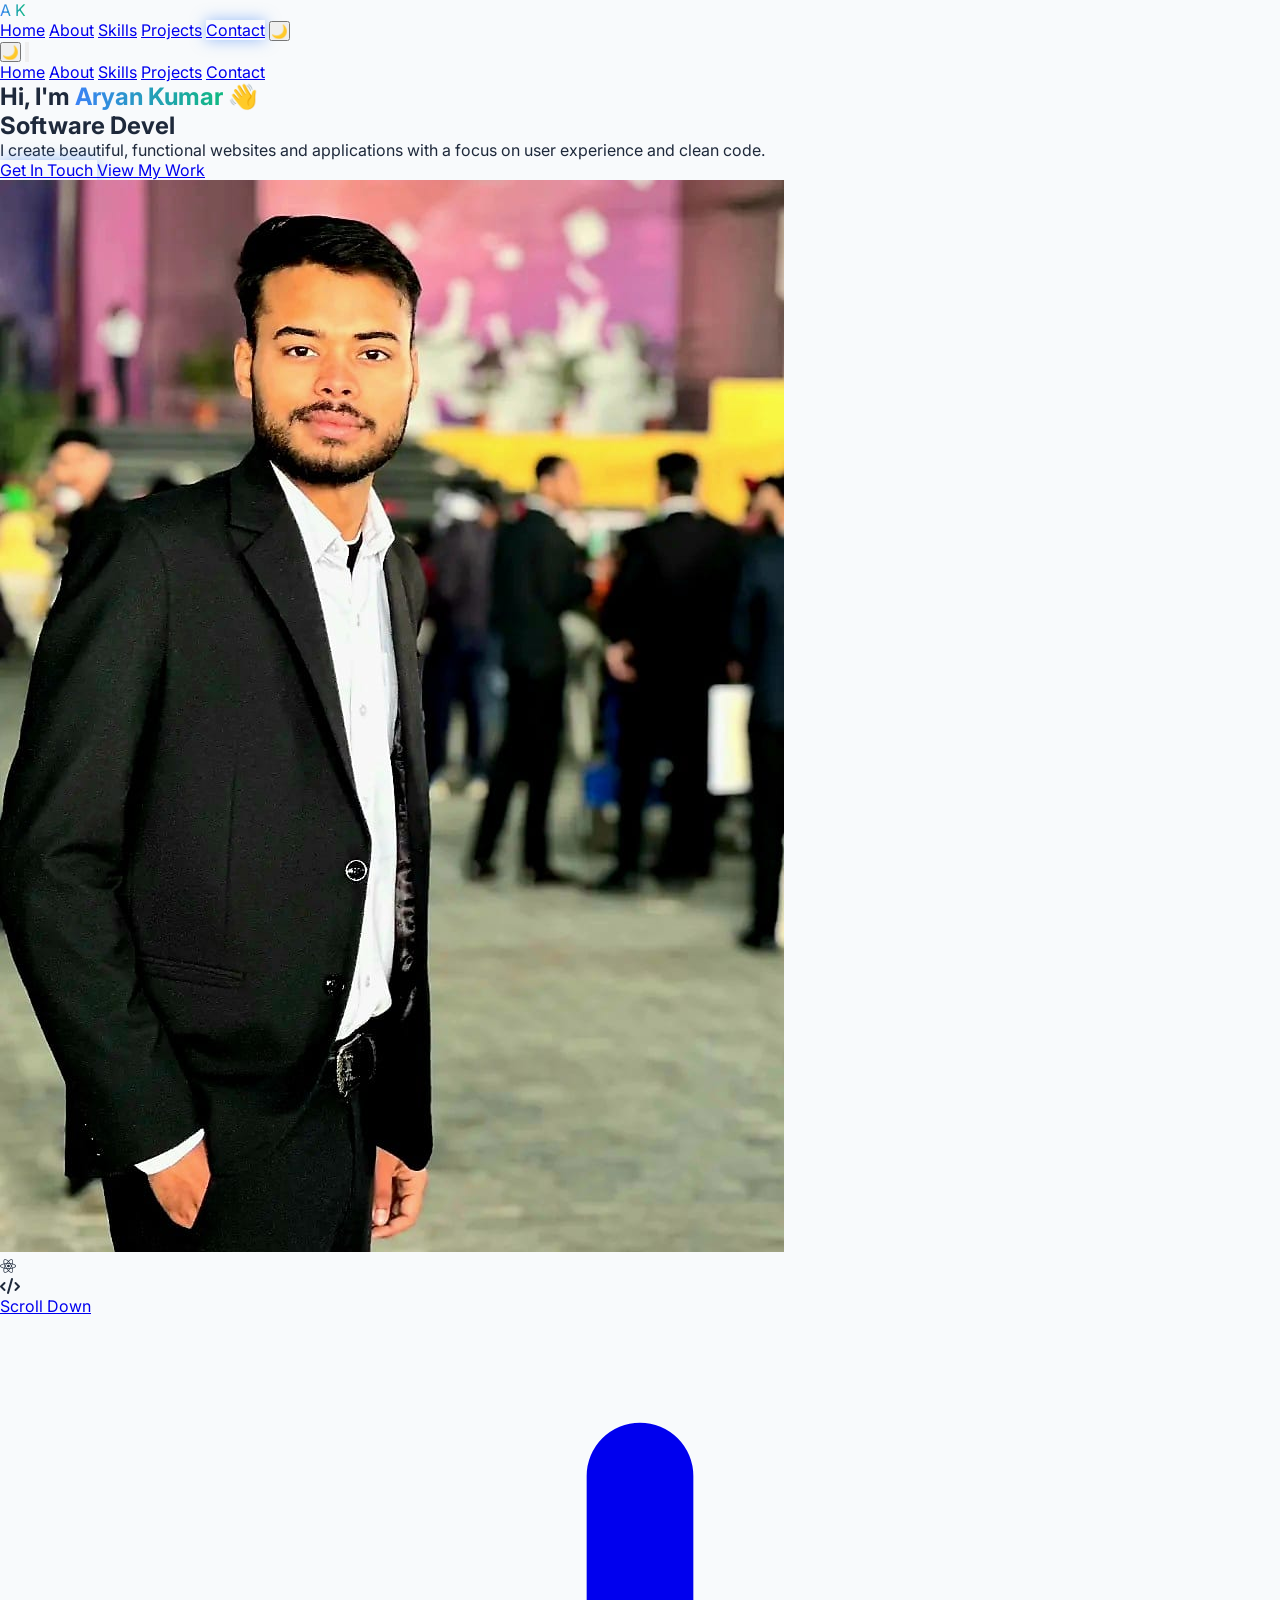
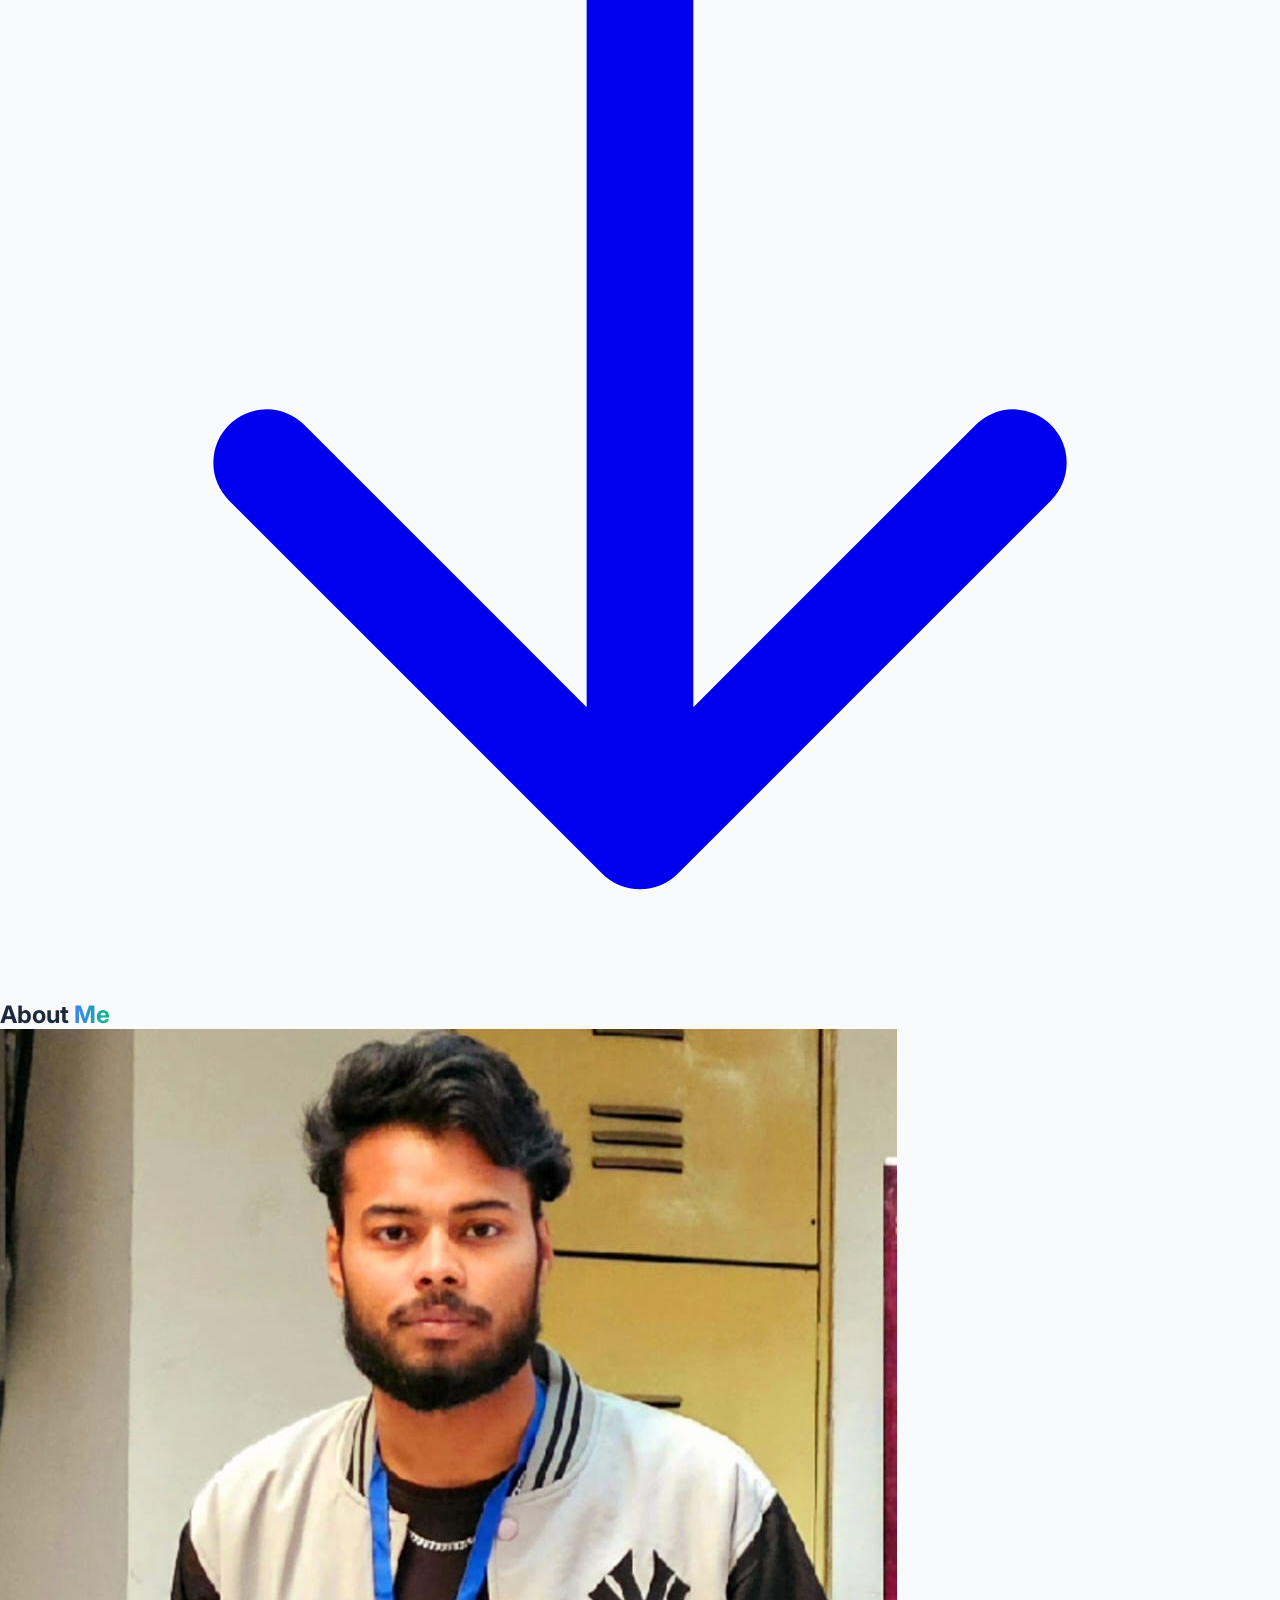
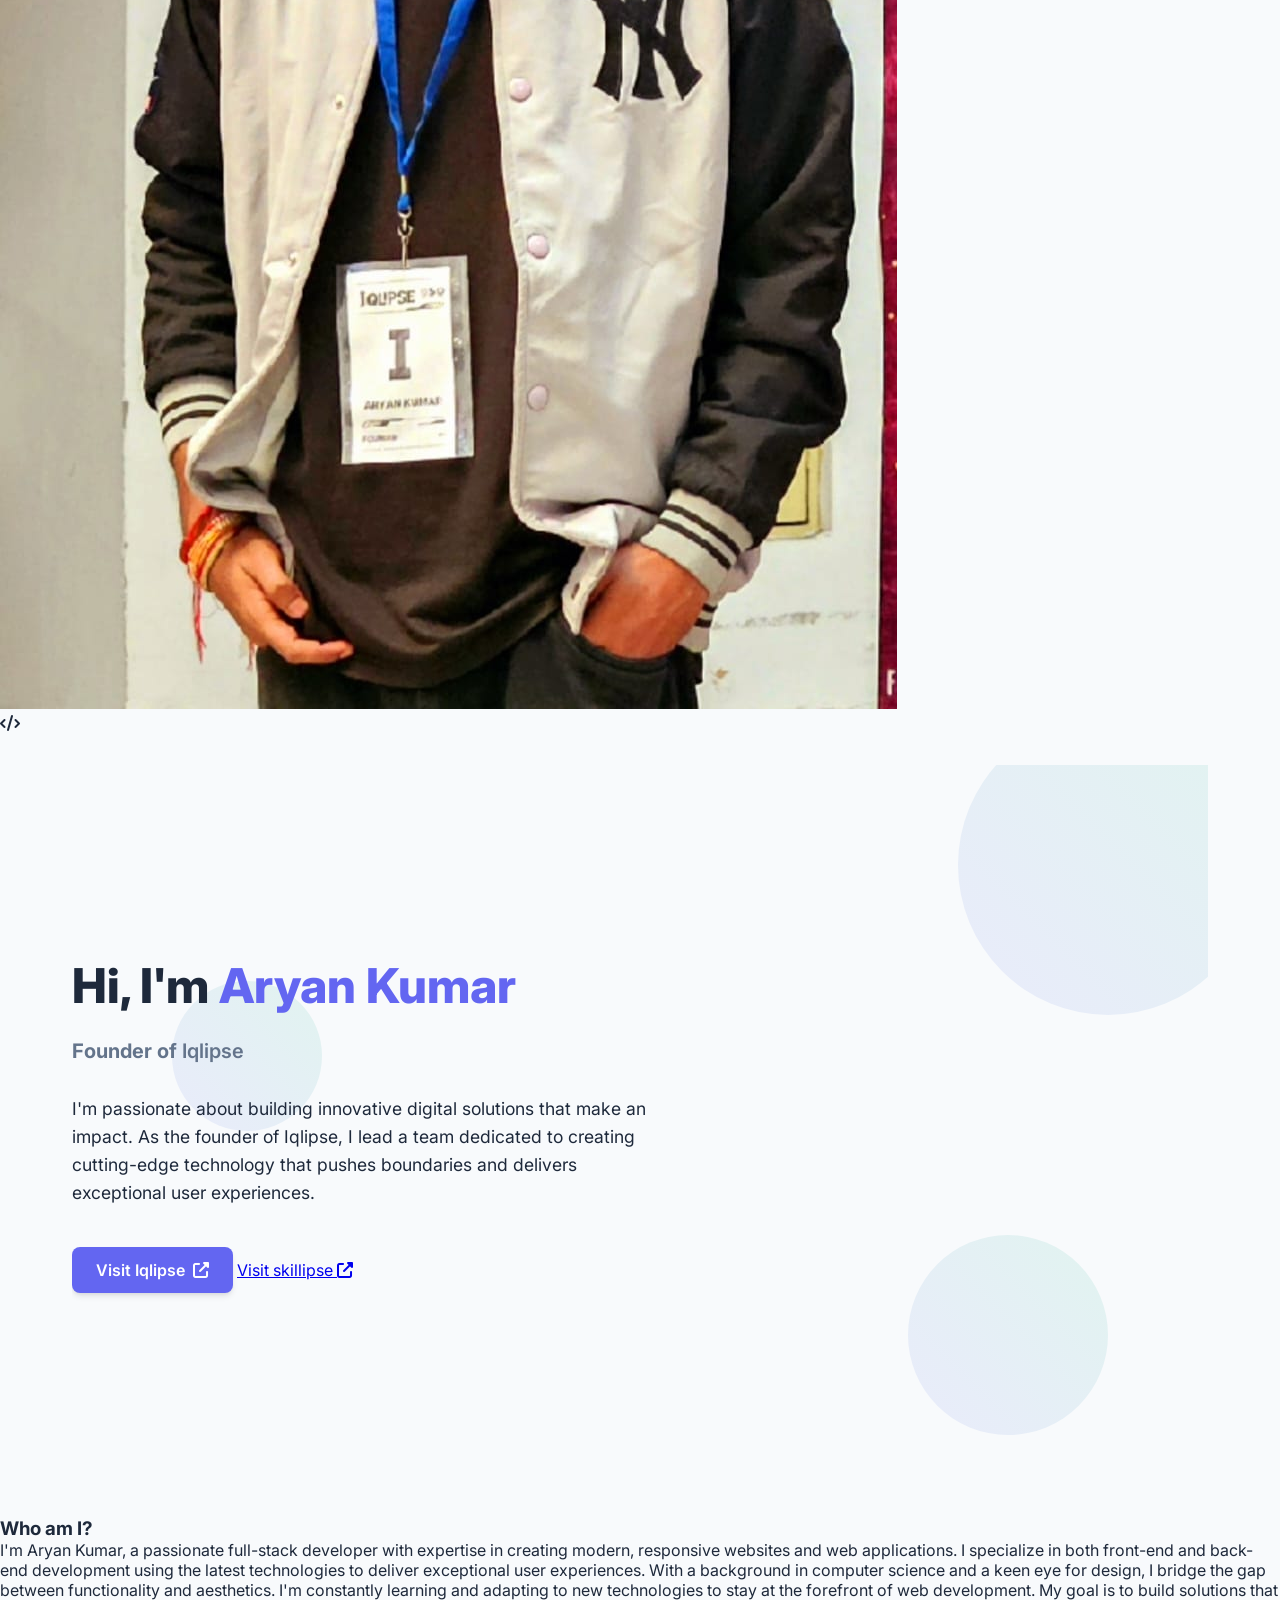
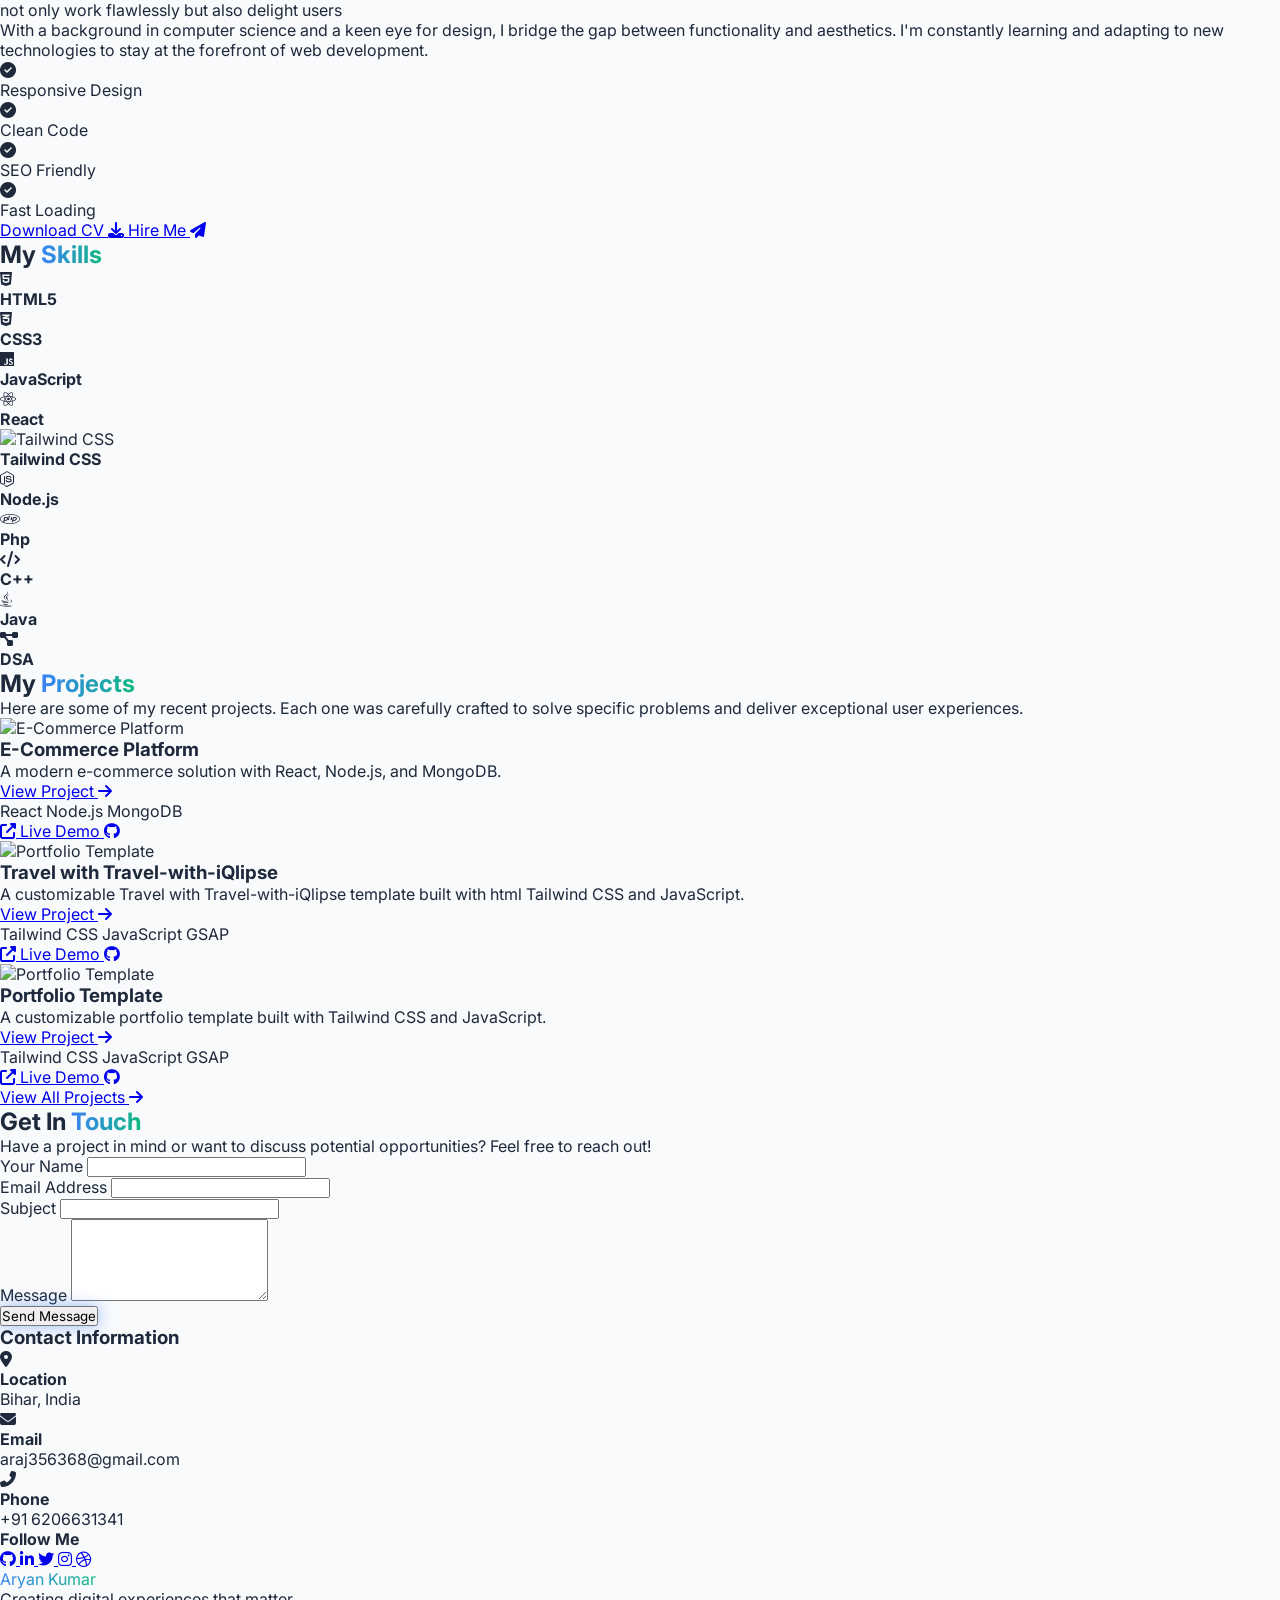
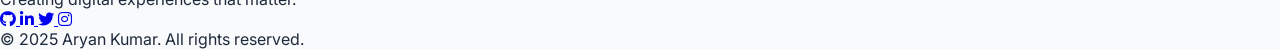
==== commit 23a1e9ce: "Update index.html" ====
--- a/index.html
+++ b/index.html
@@ -202,7 +202,7 @@
                 <a href="https://iqlipse.space" target="_blank" class="iqlipse-link">
                     Visit Iqlipse <i class="fas fa-external-link-alt"></i>
                 </a>
-                  <a href="https://skillipse.org" target="_blank" class="skillipse-link">
+                  <a href="https://iqlipse-delta.vercel.app/home" target="_blank" class="skillipse-link">
                     Visit skillipse <i class="fas fa-external-link-alt"></i>
                 </a>
             </div>
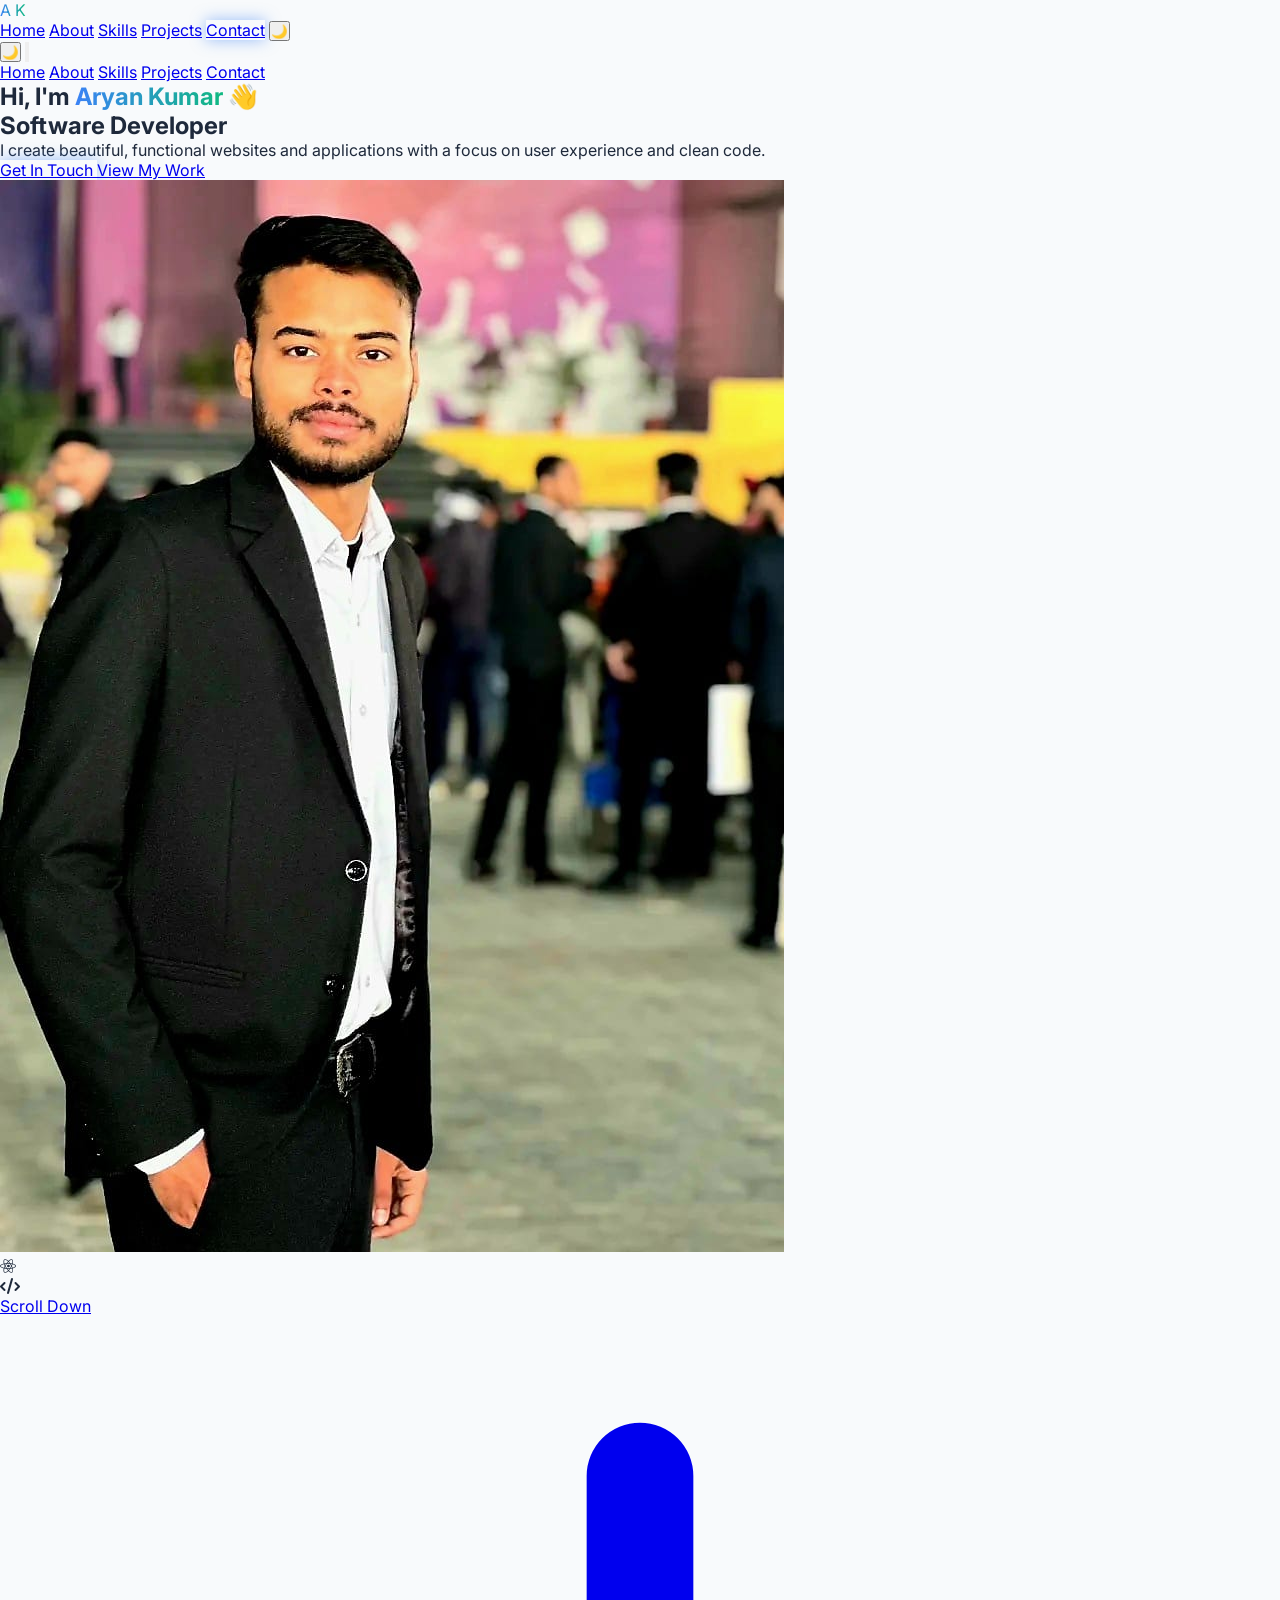
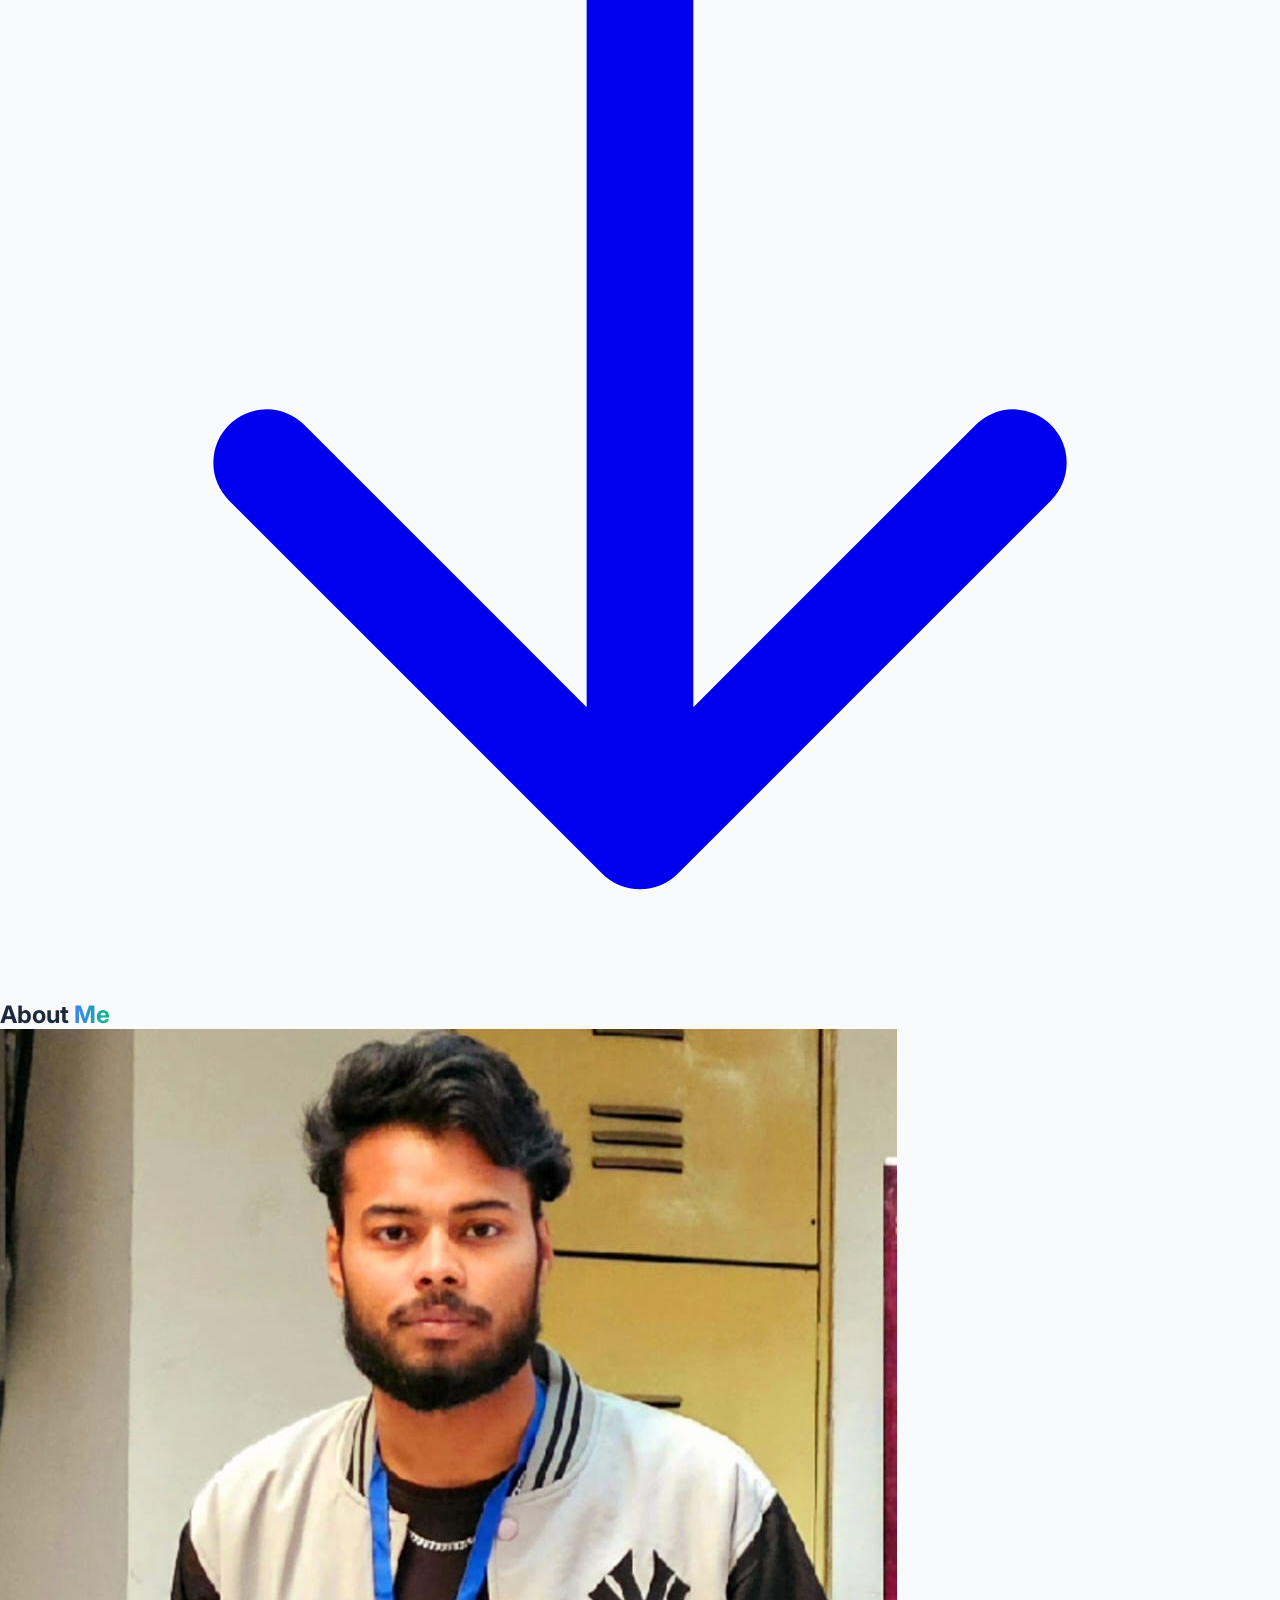
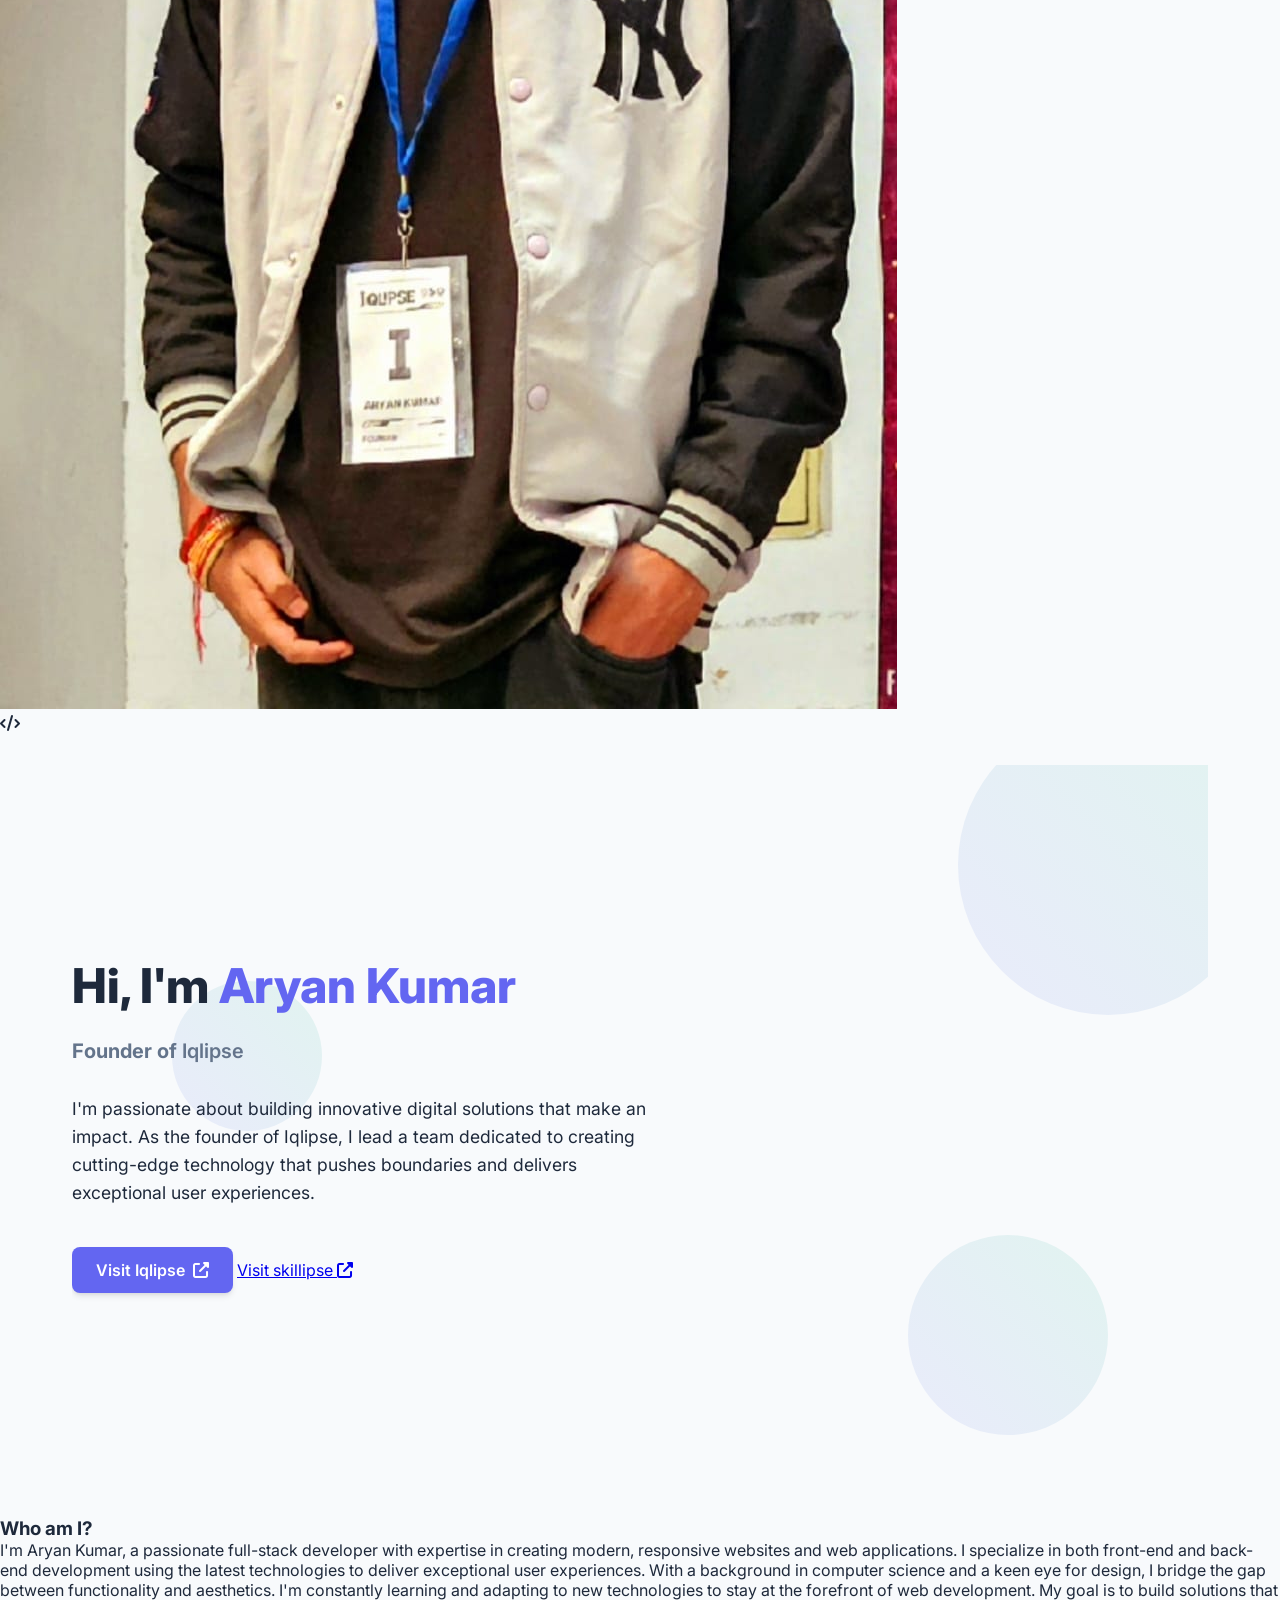
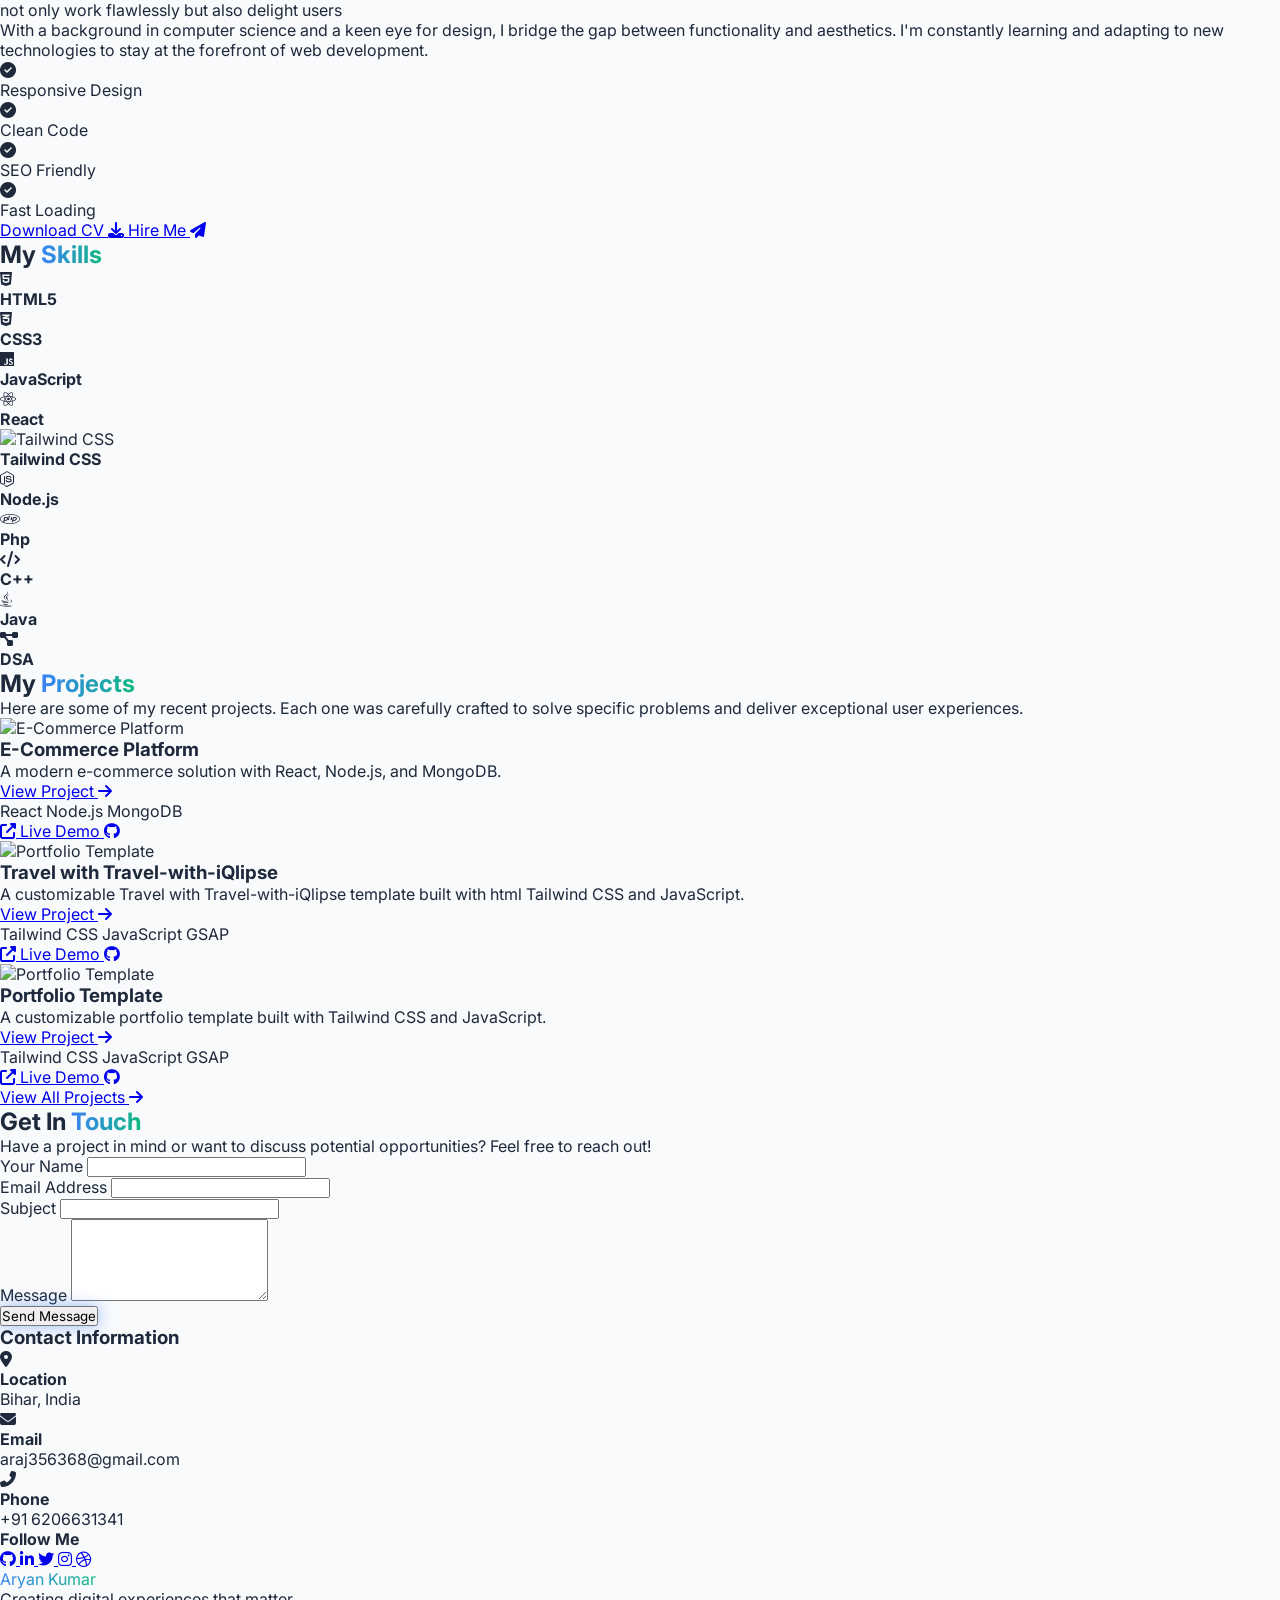
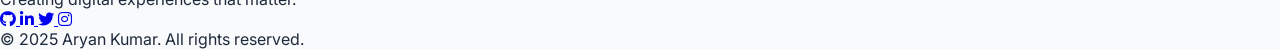
==== commit f5fbabe3: "Update index.html" ====
--- a/index.html
+++ b/index.html
@@ -199,7 +199,7 @@
                     As the founder of Iqlipse, I lead a team dedicated to creating cutting-edge 
                     technology that pushes boundaries and delivers exceptional user experiences.
                 </p>
-                <a href="https://iqlipse.space" target="_blank" class="iqlipse-link">
+                <a href="https://iqlipse-delta.vercel.app/home" target="_blank" class="iqlipse-link">
                     Visit Iqlipse <i class="fas fa-external-link-alt"></i>
                 </a>
                   <a href="https://iqlipse-delta.vercel.app/home" target="_blank" class="skillipse-link">
